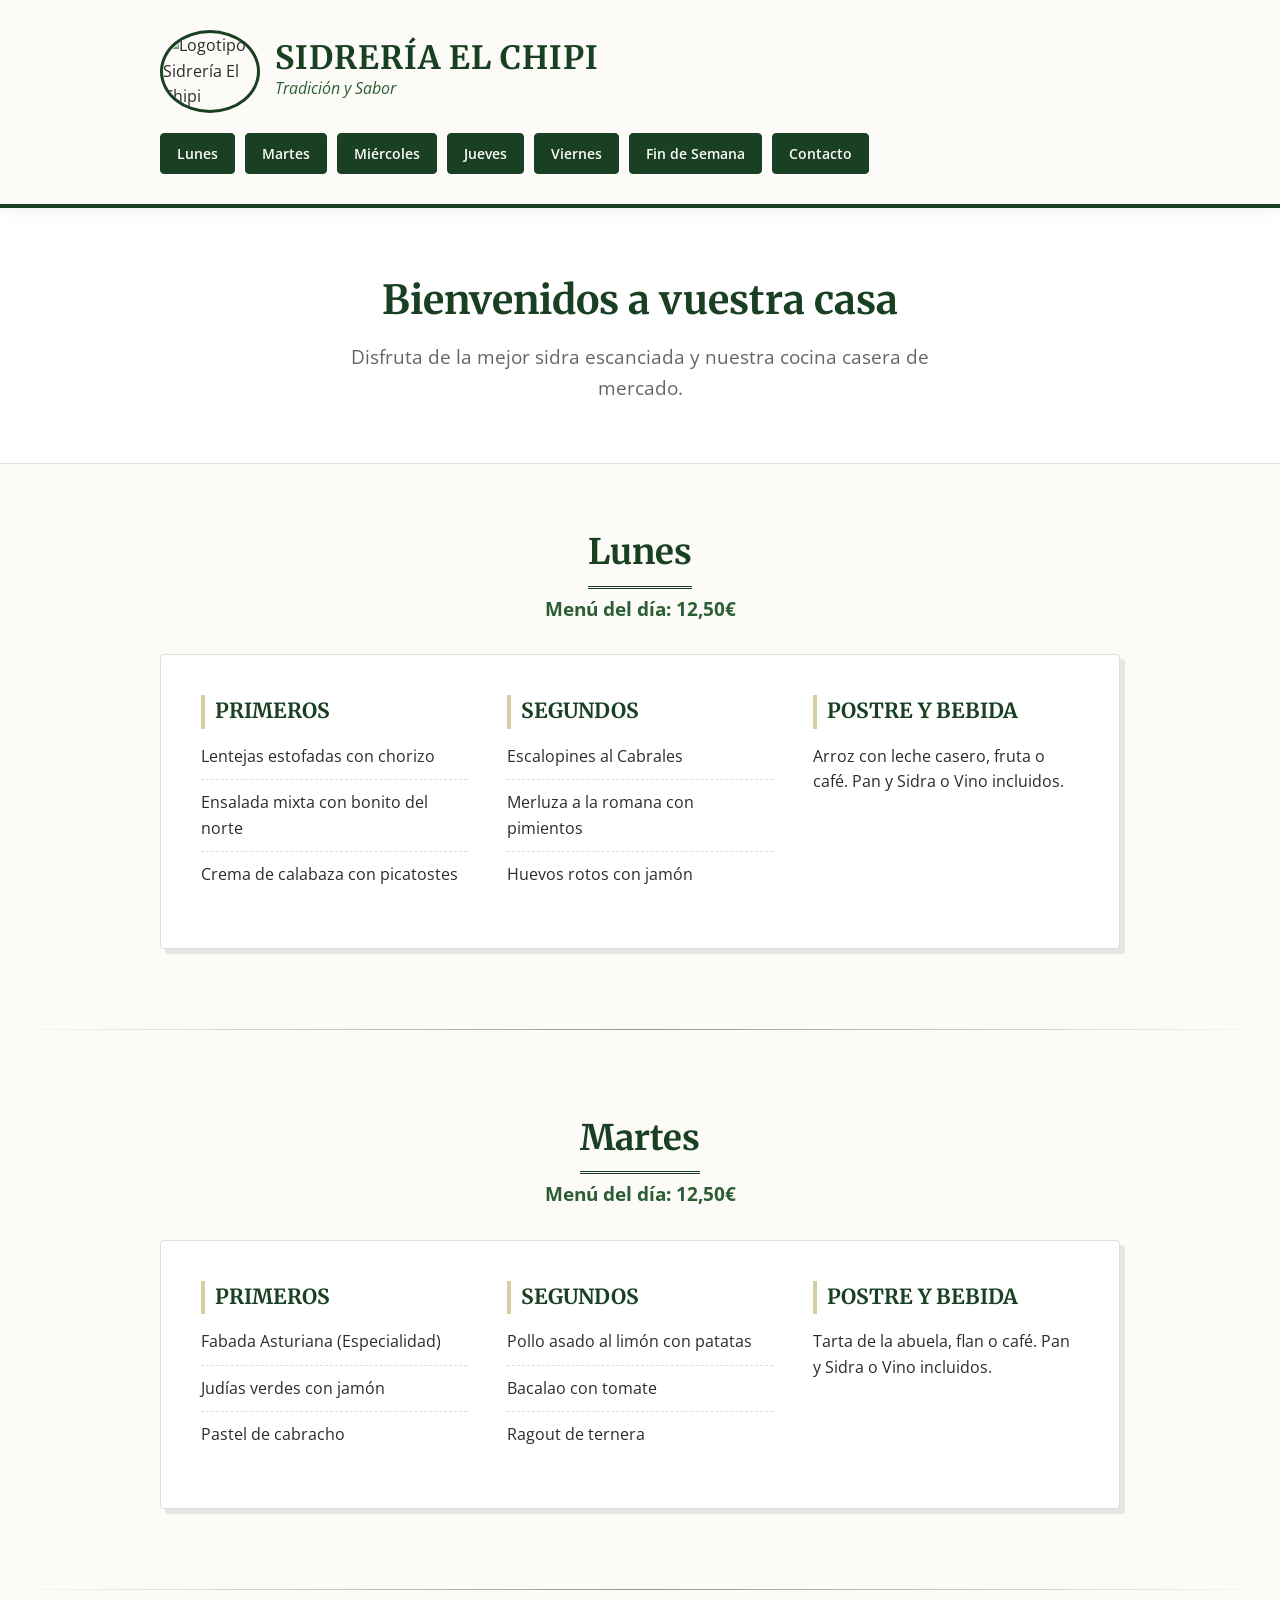
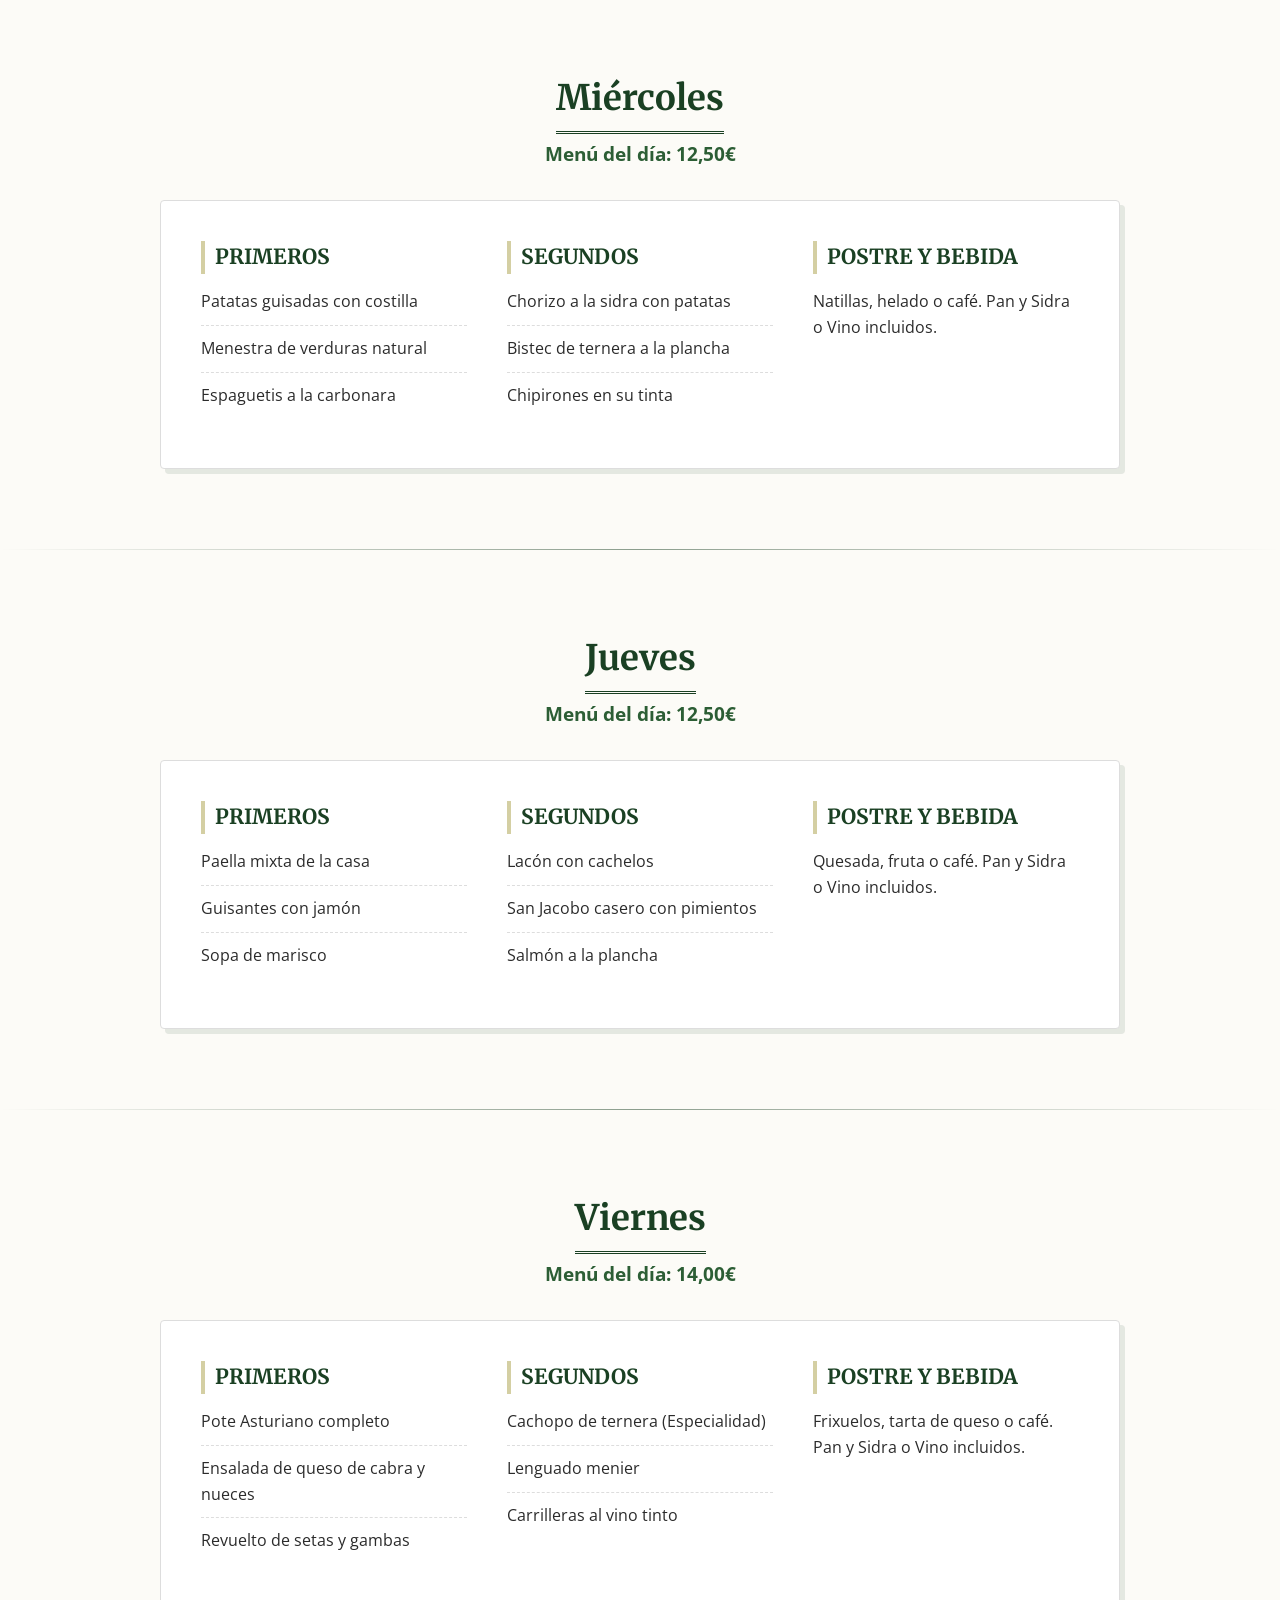
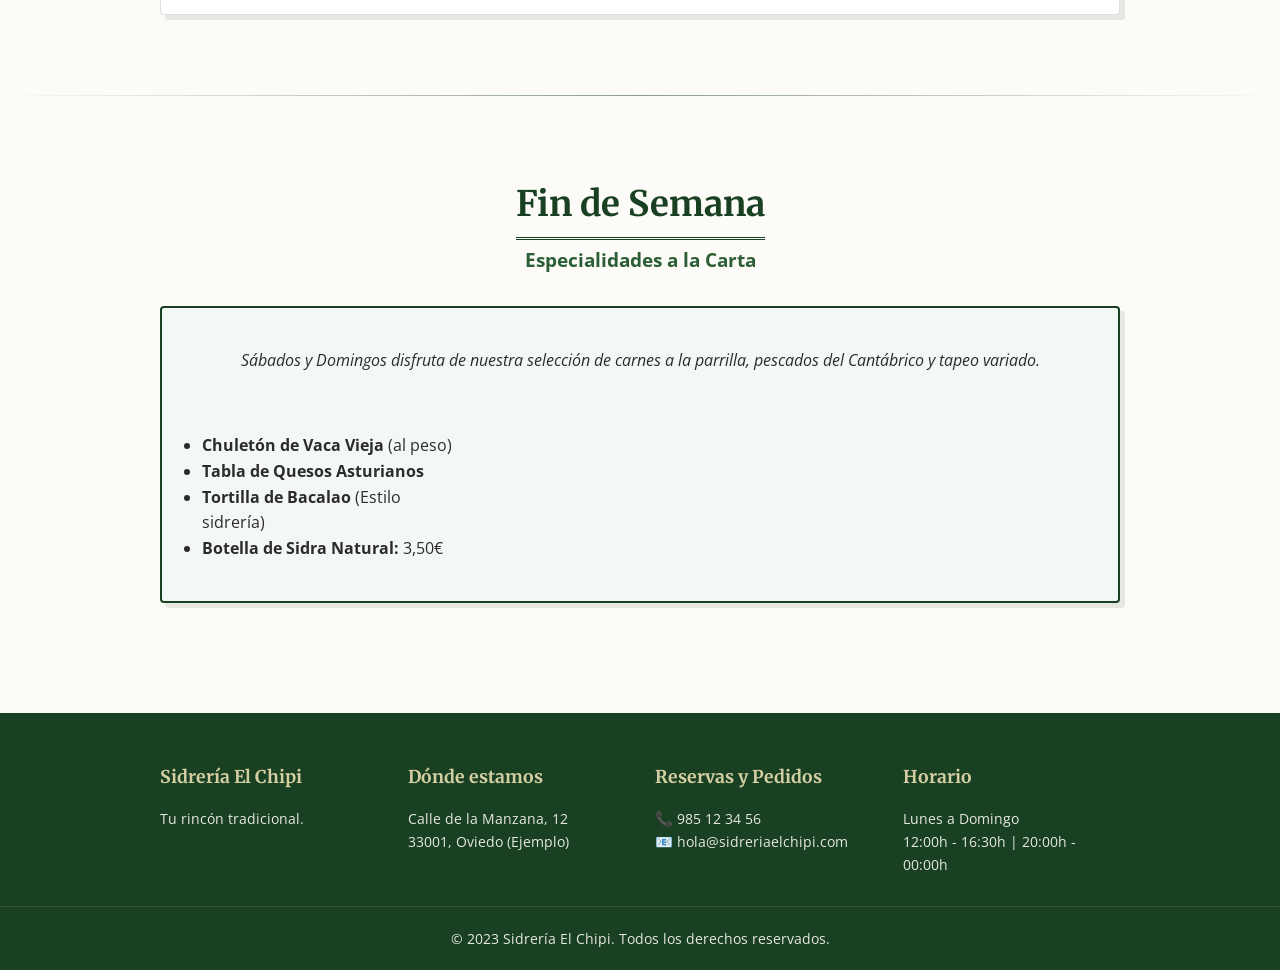
==== index.html @ 3e9e4dcd "Add files via upload" ====
<!DOCTYPE html>
<html lang="es">
<head>
    <meta charset="UTF-8">
    <meta name="viewport" content="width=device-width, initial-scale=1.0">
    <meta name="description" content="Sidrería El Chipi - La mejor cocina tradicional y sidra escanciada. Menú del día y especialidades.">
    <title>Sidrería El Chipi | Menú Diario</title>
    
    <link rel="preconnect" href="https://fonts.googleapis.com">
    <link rel="preconnect" href="https://fonts.gstatic.com" crossorigin>
    <link href="https://fonts.googleapis.com/css2?family=Merriweather:wght@400;700;900&family=Open+Sans:wght@400;600&display=swap" rel="stylesheet">
    
    <link rel="stylesheet" href="style.css">
</head>
<body>

    <header class="main-header">
        <div class="container header-container">
            <div class="brand-area">
                <img src="logo-chipi.jpg" alt="Logotipo Sidrería El Chipi" class="logo">
                <div class="brand-text">
                    <h1>Sidrería El Chipi</h1>
                    <span class="tagline">Tradición y Sabor</span>
                </div>
            </div>

            <nav class="daily-nav">
                <ul>
                    <li><a href="#lunes">Lunes</a></li>
                    <li><a href="#martes">Martes</a></li>
                    <li><a href="#miercoles">Miércoles</a></li>
                    <li><a href="#jueves">Jueves</a></li>
                    <li><a href="#viernes">Viernes</a></li>
                    <li><a href="#fin-de-semana">Fin de Semana</a></li>
                    <li><a href="#contacto">Contacto</a></li>
                </ul>
            </nav>
        </div>
    </header>

    <main>
        
        <section class="hero">
            <div class="container">
                <h2>Bienvenidos a vuestra casa</h2>
                <p>Disfruta de la mejor sidra escanciada y nuestra cocina casera de mercado.</p>
            </div>
        </section>

        <section id="lunes" class="menu-section">
            <div class="container">
                <div class="day-header">
                    <h3>Lunes</h3>
                    <p class="menu-price">Menú del día: 12,50€</p>
                </div>
                <article class="menu-content">
                    <div class="course">
                        <h4>Primeros</h4>
                        <ul>
                            <li>Lentejas estofadas con chorizo</li>
                            <li>Ensalada mixta con bonito del norte</li>
                            <li>Crema de calabaza con picatostes</li>
                        </ul>
                    </div>
                    <div class="course">
                        <h4>Segundos</h4>
                        <ul>
                            <li>Escalopines al Cabrales</li>
                            <li>Merluza a la romana con pimientos</li>
                            <li>Huevos rotos con jamón</li>
                        </ul>
                    </div>
                    <div class="course">
                        <h4>Postre y Bebida</h4>
                        <p>Arroz con leche casero, fruta o café. Pan y Sidra o Vino incluidos.</p>
                    </div>
                </article>
            </div>
        </section>

        <hr class="divider">

        <section id="martes" class="menu-section">
            <div class="container">
                <div class="day-header">
                    <h3>Martes</h3>
                    <p class="menu-price">Menú del día: 12,50€</p>
                </div>
                <article class="menu-content">
                    <div class="course">
                        <h4>Primeros</h4>
                        <ul>
                            <li>Fabada Asturiana (Especialidad)</li>
                            <li>Judías verdes con jamón</li>
                            <li>Pastel de cabracho</li>
                        </ul>
                    </div>
                    <div class="course">
                        <h4>Segundos</h4>
                        <ul>
                            <li>Pollo asado al limón con patatas</li>
                            <li>Bacalao con tomate</li>
                            <li>Ragout de ternera</li>
                        </ul>
                    </div>
                    <div class="course">
                        <h4>Postre y Bebida</h4>
                        <p>Tarta de la abuela, flan o café. Pan y Sidra o Vino incluidos.</p>
                    </div>
                </article>
            </div>
        </section>

        <hr class="divider">

        <section id="miercoles" class="menu-section">
            <div class="container">
                <div class="day-header">
                    <h3>Miércoles</h3>
                    <p class="menu-price">Menú del día: 12,50€</p>
                </div>
                <article class="menu-content">
                    <div class="course">
                        <h4>Primeros</h4>
                        <ul>
                            <li>Patatas guisadas con costilla</li>
                            <li>Menestra de verduras natural</li>
                            <li>Espaguetis a la carbonara</li>
                        </ul>
                    </div>
                    <div class="course">
                        <h4>Segundos</h4>
                        <ul>
                            <li>Chorizo a la sidra con patatas</li>
                            <li>Bistec de ternera a la plancha</li>
                            <li>Chipirones en su tinta</li>
                        </ul>
                    </div>
                    <div class="course">
                        <h4>Postre y Bebida</h4>
                        <p>Natillas, helado o café. Pan y Sidra o Vino incluidos.</p>
                    </div>
                </article>
            </div>
        </section>

        <hr class="divider">

        <section id="jueves" class="menu-section">
            <div class="container">
                <div class="day-header">
                    <h3>Jueves</h3>
                    <p class="menu-price">Menú del día: 12,50€</p>
                </div>
                <article class="menu-content">
                    <div class="course">
                        <h4>Primeros</h4>
                        <ul>
                            <li>Paella mixta de la casa</li>
                            <li>Guisantes con jamón</li>
                            <li>Sopa de marisco</li>
                        </ul>
                    </div>
                    <div class="course">
                        <h4>Segundos</h4>
                        <ul>
                            <li>Lacón con cachelos</li>
                            <li>San Jacobo casero con pimientos</li>
                            <li>Salmón a la plancha</li>
                        </ul>
                    </div>
                    <div class="course">
                        <h4>Postre y Bebida</h4>
                        <p>Quesada, fruta o café. Pan y Sidra o Vino incluidos.</p>
                    </div>
                </article>
            </div>
        </section>

        <hr class="divider">

        <section id="viernes" class="menu-section">
            <div class="container">
                <div class="day-header">
                    <h3>Viernes</h3>
                    <p class="menu-price">Menú del día: 14,00€</p>
                </div>
                <article class="menu-content">
                    <div class="course">
                        <h4>Primeros</h4>
                        <ul>
                            <li>Pote Asturiano completo</li>
                            <li>Ensalada de queso de cabra y nueces</li>
                            <li>Revuelto de setas y gambas</li>
                        </ul>
                    </div>
                    <div class="course">
                        <h4>Segundos</h4>
                        <ul>
                            <li>Cachopo de ternera (Especialidad)</li>
                            <li>Lenguado menier</li>
                            <li>Carrilleras al vino tinto</li>
                        </ul>
                    </div>
                    <div class="course">
                        <h4>Postre y Bebida</h4>
                        <p>Frixuelos, tarta de queso o café. Pan y Sidra o Vino incluidos.</p>
                    </div>
                </article>
            </div>
        </section>
        
         <hr class="divider">

        <section id="fin-de-semana" class="menu-section weekend">
            <div class="container">
                <div class="day-header">
                    <h3>Fin de Semana</h3>
                    <p class="menu-price">Especialidades a la Carta</p>
                </div>
                <article class="menu-content">
                    <p class="weekend-intro">Sábados y Domingos disfruta de nuestra selección de carnes a la parrilla, pescados del Cantábrico y tapeo variado.</p>
                    <div class="recommendations">
                        <ul>
                            <li><strong>Chuletón de Vaca Vieja</strong> (al peso)</li>
                            <li><strong>Tabla de Quesos Asturianos</strong></li>
                            <li><strong>Tortilla de Bacalao</strong> (Estilo sidrería)</li>
                            <li><strong>Botella de Sidra Natural:</strong> 3,50€</li>
                        </ul>
                    </div>
                </article>
            </div>
        </section>

    </main>

    <footer id="contacto">
        <div class="container footer-content">
            <div class="footer-section">
                <h4>Sidrería El Chipi</h4>
                <p>Tu rincón tradicional.</p>
            </div>
            <div class="footer-section">
                <h4>Dónde estamos</h4>
                <p>Calle de la Manzana, 12</p>
                <p>33001, Oviedo (Ejemplo)</p>
            </div>
            <div class="footer-section">
                <h4>Reservas y Pedidos</h4>
                <p>📞 985 12 34 56</p>
                <p>📧 hola@sidreriaelchipi.com</p>
            </div>
            <div class="footer-section">
                <h4>Horario</h4>
                <p>Lunes a Domingo</p>
                <p>12:00h - 16:30h | 20:00h - 00:00h</p>
            </div>
        </div>
        <div class="copyright">
            <p>&copy; 2023 Sidrería El Chipi. Todos los derechos reservados.</p>
        </div>
    </footer>

</body>
</html>
---- style.css ----
/* =========================================
   1. VARIABLES Y RESET (La base sólida)
   ========================================= */
:root {
    /* Paleta extraída del Logo */
    --color-primary: #1a4023; /* Verde botella oscuro */
    --color-secondary: #2c5e35; /* Un verde un poco más vivo para interacciones */
    --color-accent: #d4cfa3; /* Un tono dorado/tierra suave */
    --color-bg: #fcfbf7;      /* Crema, color hueso (papel antiguo) */
    --color-text: #2b2b2b;    /* Gris muy oscuro (nunca negro puro) */
    --color-white: #ffffff;
    
    /* Espaciados */
    --spacing-std: 20px;
    --border-radius: 8px;
}

* {
    box-sizing: border-box;
    margin: 0;
    padding: 0;
}

html {
    scroll-behavior: smooth; /* Esto hace que al pinchar en "Lunes" baje suavemente */
    font-size: 16px;
}

body {
    font-family: 'Open Sans', sans-serif;
    background-color: var(--color-bg);
    color: var(--color-text);
    line-height: 1.6;
}

/* Contenedor central para que no se desparrame el contenido en pantallas gigantes */
.container {
    max-width: 1000px;
    margin: 0 auto;
    padding: 0 var(--spacing-std);
}

/* Tipografías */
h1, h2, h3, h4 {
    font-family: 'Merriweather', serif;
    color: var(--color-primary);
}

/* =========================================
   2. ENCABEZADO (Logo + Navegación)
   ========================================= */
.main-header {
    background-color: var(--color-bg);
    border-bottom: 4px solid var(--color-primary); /* Línea gruesa estilo clásico */
    padding: 30px 0;
    position: sticky; /* Opcional: para que se quede fijo arriba al bajar */
    top: 0;
    z-index: 1000;
    box-shadow: 0 4px 12px rgba(0,0,0,0.05);
}

.header-container {
    display: flex;
    justify-content: space-between;
    align-items: flex-end; /* ESTO ES CLAVE: Alinea el menú ABAJO respecto al logo */
    flex-wrap: wrap; /* Para móviles */
    gap: 20px;
}

/* Identidad de Marca */
.brand-area {
    display: flex;
    align-items: center;
    gap: 15px;
}

.logo {
    width: 100px; /* Tamaño controlado */
    height: auto;
    border-radius: 50%; /* Si la imagen es cuadrada, esto la hace redonda como el sello */
    border: 3px solid var(--color-primary);
}

.brand-text h1 {
    font-size: 2rem;
    line-height: 1.1;
    text-transform: uppercase;
    letter-spacing: 1px;
}

.tagline {
    font-size: 1rem;
    font-style: italic;
    color: var(--color-secondary);
}

/* Navegación (Botones) */
.daily-nav ul {
    list-style: none;
    display: flex;
    gap: 10px;
    flex-wrap: wrap;
}

.daily-nav a {
    text-decoration: none;
    background-color: var(--color-primary);
    color: var(--color-bg); /* Texto claro sobre fondo oscuro */
    padding: 8px 16px;
    border-radius: 4px;
    font-weight: 600;
    font-size: 0.9rem;
    transition: all 0.3s ease;
    display: inline-block;
    border: 1px solid var(--color-primary);
}

/* Efecto al pasar el ratón */
.daily-nav a:hover {
    background-color: var(--color-bg);
    color: var(--color-primary);
    transform: translateY(-2px); /* Pequeño saltito */
}

/* =========================================
   3. SECCIÓN HERO (Bienvenida)
   ========================================= */
.hero {
    text-align: center;
    padding: 60px 20px;
    background-color: var(--color-white);
    border-bottom: 1px solid #e0e0e0;
}

.hero h2 {
    font-size: 2.5rem;
    margin-bottom: 10px;
}

.hero p {
    font-size: 1.2rem;
    color: #666;
    max-width: 600px;
    margin: 0 auto;
}

/* =========================================
   4. CARTAS DEL MENÚ
   ========================================= */
.menu-section {
    padding: 60px 0;
    scroll-margin-top: 140px; /* Para que al hacer click, el menú no quede tapado por el header */
}

.day-header {
    text-align: center;
    margin-bottom: 30px;
    position: relative;
}

.day-header h3 {
    font-size: 2.2rem;
    display: inline-block;
    border-bottom: 3px double var(--color-primary);
    padding-bottom: 5px;
}

.menu-price {
    font-weight: bold;
    font-size: 1.2rem;
    color: var(--color-secondary);
    margin-top: 5px;
}

/* Estructura de la "Hoja" del menú */
.menu-content {
    background: var(--color-white);
    border: 1px solid #ddd;
    padding: 40px;
    border-radius: 4px;
    box-shadow: 5px 5px 0px rgba(26, 64, 35, 0.1); /* Sombra dura estilo retro */
    display: grid;
    grid-template-columns: repeat(auto-fit, minmax(250px, 1fr)); /* Columnas automáticas */
    gap: 40px;
}

.course h4 {
    font-size: 1.3rem;
    margin-bottom: 15px;
    text-transform: uppercase;
    border-left: 4px solid var(--color-accent);
    padding-left: 10px;
}

.course ul {
    list-style: none;
}

.course ul li {
    margin-bottom: 10px;
    padding-bottom: 10px;
    border-bottom: 1px dashed #ddd; /* Líneas punteadas para separar platos */
}

.course ul li:last-child {
    border-bottom: none;
}

/* Separadores entre días */
.divider {
    border: 0;
    height: 1px;
    background-image: linear-gradient(to right, rgba(0, 0, 0, 0), rgba(26, 64, 35, 0.5), rgba(0, 0, 0, 0));
    margin: 20px 0;
}

/* Estilo especial para fin de semana */
.weekend .menu-content {
    background-color: #f4f8f4; /* Un tono verdoso muy sutil */
    border: 2px solid var(--color-primary);
}

.weekend-intro {
    grid-column: 1 / -1; /* Ocupa todo el ancho */
    text-align: center;
    font-style: italic;
    margin-bottom: 20px;
}

/* =========================================
   5. FOOTER
   ========================================= */
footer {
    background-color: var(--color-primary);
    color: var(--color-bg);
    padding: 50px 0 20px;
    margin-top: 50px;
}

.footer-content {
    display: grid;
    grid-template-columns: repeat(auto-fit, minmax(200px, 1fr));
    gap: 30px;
    margin-bottom: 30px;
}

footer h4 {
    color: var(--color-accent); /* Dorado suave para títulos sobre verde */
    margin-bottom: 15px;
    font-size: 1.1rem;
}

footer p {
    font-size: 0.9rem;
    opacity: 0.9;
}

.copyright {
    text-align: center;
    border-top: 1px solid rgba(255,255,255,0.1);
    padding-top: 20px;
    font-size: 0.8rem;
}

/* =========================================
   6. RESPONSIVE (Móviles Optimizado)
   ========================================= */
@media (max-width: 768px) {
    
    /* 1. El encabezado deja de perseguirte y se hace más fino */
    .main-header {
        position: relative; /* Ya no es sticky, se queda arriba al bajar */
        padding: 15px 0;    /* Quitamos aire sobrante */
    }

    .header-container {
        flex-direction: column;
        align-items: center;
        text-align: center;
        gap: 10px; /* Menos espacio entre logo y botones */
    }

    /* 2. Logo y Texto más pequeños para no estorbar */
    .logo {
        width: 70px; /* Reducimos el logo (antes era más grande) */
        border-width: 2px;
    }

    .brand-text h1 {
        font-size: 1.5rem; /* Título un poco más pequeño */
    }
    
    .tagline {
        display: none; /* Truco PRO: En móvil ocultamos el eslogan para ganar espacio */
    }

    /* 3. MENÚ ESTILO APP (Scroll Horizontal) */
    /* Esto hace que los botones estén en una sola línea y deslices el dedo */
    .daily-nav {
        width: 100%; /* Ocupa todo el ancho */
        overflow-x: auto; /* Permite scroll lateral */
        padding-bottom: 5px; /* Espacio para que no se corte la sombra */
        -webkit-overflow-scrolling: touch; /* Scroll suave en iPhone */
    }

    .daily-nav ul {
        display: flex;
        flex-wrap: nowrap; /* IMPORTANTE: No deja que bajen a la segunda línea */
        gap: 10px;
        padding: 0 5px; /* Un poco de aire a los lados */
        justify-content: flex-start; /* Alineado a la izquierda para empezar a scrollear */
    }

    .daily-nav a {
        white-space: nowrap; /* El texto del botón nunca se parte en dos líneas */
        font-size: 0.85rem;  /* Letra un pelín más pequeña */
        padding: 8px 12px;
        flex-shrink: 0; /* Evita que los botones se aplasten */
    }

    /* Ajuste del contenido del menú */
    .menu-content {
        grid-template-columns: 1fr;
        padding: 20px;
        gap: 25px;
    }
    
    .hero h2 {
        font-size: 1.8rem;
    }
}
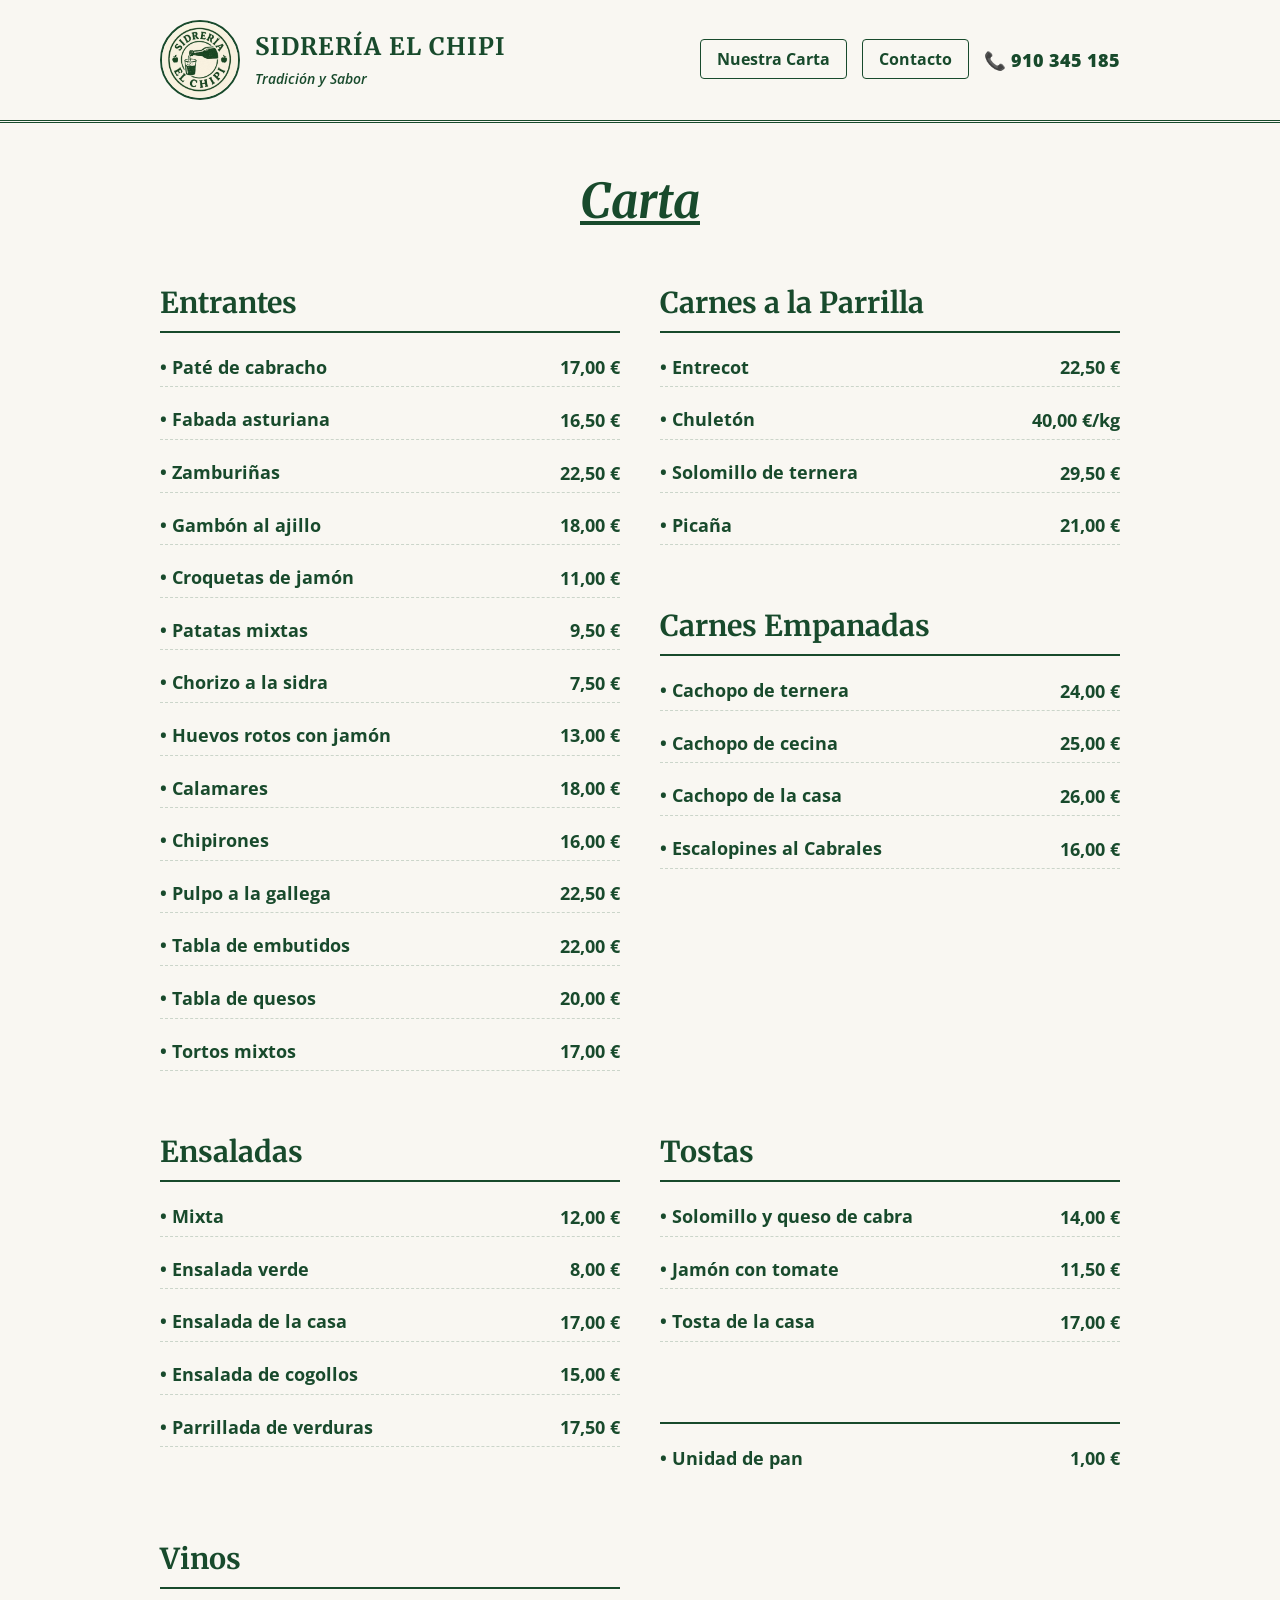
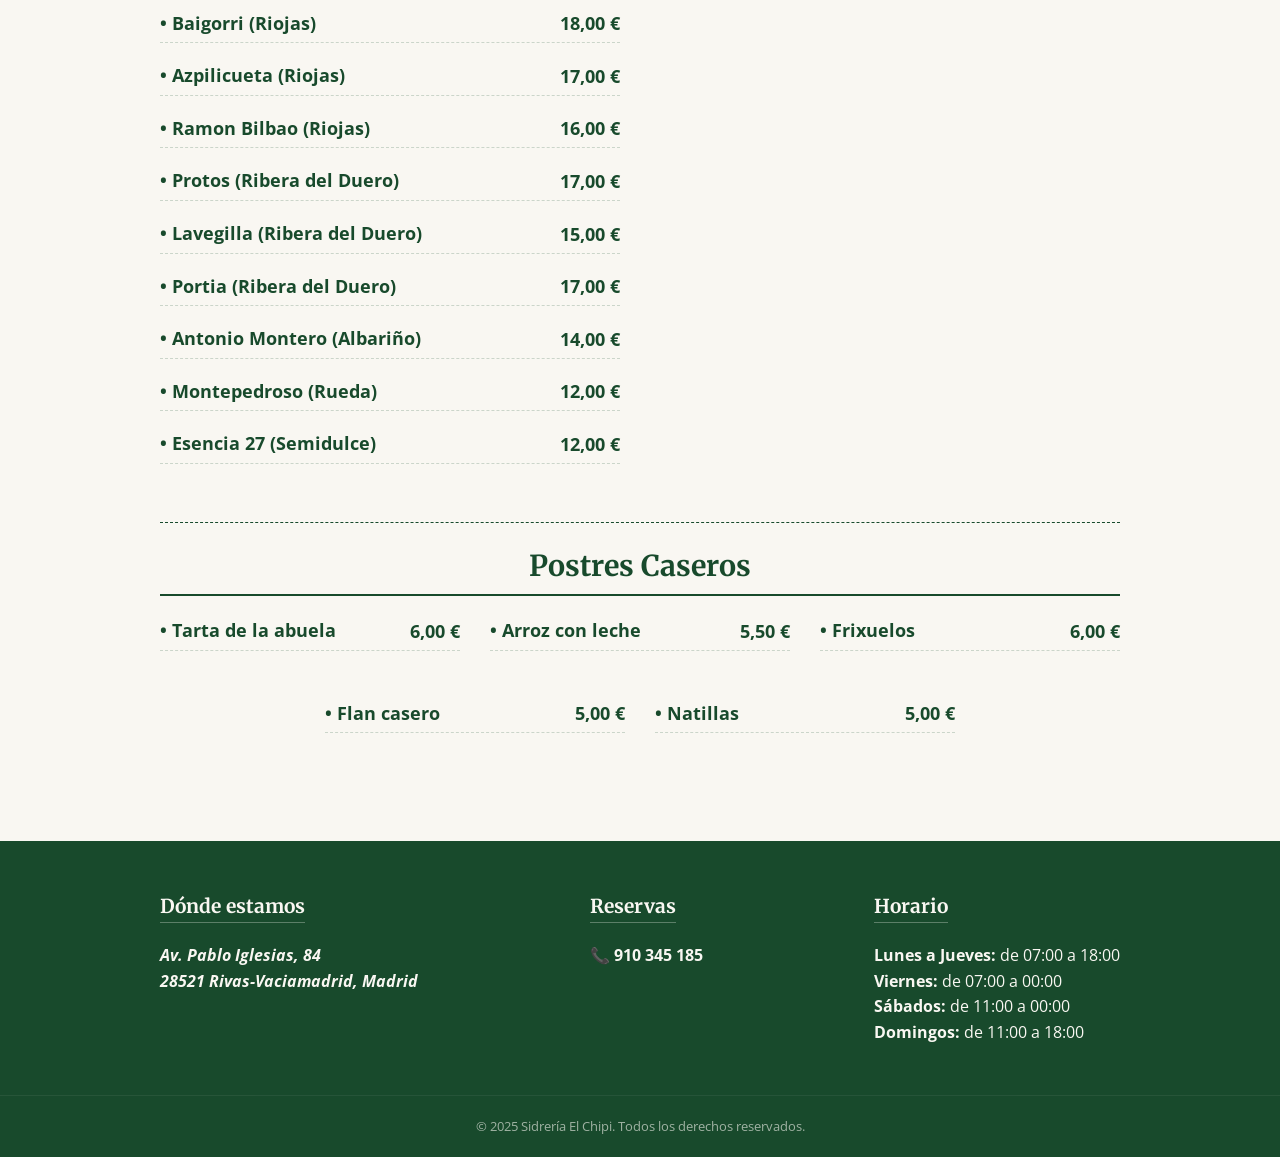
==== commit edd31dd8: "Add files via upload" ====
--- a/index.html
+++ b/index.html
@@ -3,263 +3,437 @@
 <head>
     <meta charset="UTF-8">
     <meta name="viewport" content="width=device-width, initial-scale=1.0">
-    <meta name="description" content="Sidrería El Chipi - La mejor cocina tradicional y sidra escanciada. Menú del día y especialidades.">
-    <title>Sidrería El Chipi | Menú Diario</title>
     
+    <title>Sidrería El Chipi | Restaurante Asturiano en Rivas-Vaciamadrid</title>
+    <meta name="description" content="¿Buscas el mejor cachopo de Rivas? En Sidrería El Chipi disfruta de cocina asturiana auténtica: fabada, carnes a la parrilla y sidra natural. ¡Reserva ya!">
+    <meta name="keywords" content="Sidrería El Chipi, Restaurante Asturiano Rivas Vaciamadrid, Comer Cachopo Rivas, Fabada Asturiana, Sidrería Asturiana El Chipi, Mejores restaurantes Rivas, Menú asturiano">
+    <meta name="robots" content="index, follow">
+    <meta name="author" content="Sidrería El Chipi">
+    
+    <meta name="google-site-verification" content="3kzPoMJpRmGqn93j5Ikf0CEKXHs6fg9GgZIjcHorJE4" />
+    
+    <link rel="canonical" href="http://www.sidreriaasturianaelchipi.es/">
+    
+    <link rel="icon" href="favicon.ico" sizes="any">
+    <link rel="icon" href="logo.jpeg" type="image/jpeg">
+    <link rel="apple-touch-icon" href="logo.jpeg">
+    
+    <meta name="geo.region" content="ES-MD">
+    <meta name="geo.placename" content="Rivas-Vaciamadrid">
+    <meta name="geo.position" content="40.3500;-3.5300">
+    <meta name="ICBM" content="40.3500, -3.5300">
+
+    <meta property="og:locale" content="es_ES">
+    <meta property="og:type" content="restaurant">
+    <meta property="og:title" content="Sidrería El Chipi - Auténtica Comida Asturiana en Rivas">
+    <meta property="og:description" content="Ven a probar nuestros famosos cachopos y carnes a la parrilla. Tradición y sabor en Rivas-Vaciamadrid.">
+    <meta property="og:url" content="http://www.sidreriaasturianaelchipi.es/">
+    <meta property="og:site_name" content="Sidrería El Chipi">
+    <meta property="og:image" content="http://www.sidreriaasturianaelchipi.es/logo.jpeg">
+
     <link rel="preconnect" href="https://fonts.googleapis.com">
     <link rel="preconnect" href="https://fonts.gstatic.com" crossorigin>
-    <link href="https://fonts.googleapis.com/css2?family=Merriweather:wght@400;700;900&family=Open+Sans:wght@400;600&display=swap" rel="stylesheet">
-    
+    <link href="https://fonts.googleapis.com/css2?family=Merriweather:ital,wght@0,400;0,700;0,900;1,400&family=Open+Sans:wght@400;600;800&display=swap" rel="stylesheet">
     <link rel="stylesheet" href="style.css">
+
+    <script type="application/ld+json">
+    {
+      "@context": "https://schema.org",
+      "@type": "Restaurant",
+      "name": "Sidrería El Chipi",
+      "image": "http://www.sidreriaasturianaelchipi.es/logo.jpeg",
+      "url": "http://www.sidreriaasturianaelchipi.es/",
+      "menu": "http://www.sidreriaasturianaelchipi.es/#carta",
+      "priceRange": "€€",
+      "servesCuisine": "Asturiana",
+      "telephone": "+34910345185",
+      "address": {
+        "@type": "PostalAddress",
+        "streetAddress": "Av. Pablo Iglesias, 84",
+        "addressLocality": "Rivas-Vaciamadrid",
+        "addressRegion": "Madrid",
+        "postalCode": "28521",
+        "addressCountry": "ES"
+      },
+      "geo": {
+        "@type": "GeoCoordinates",
+        "latitude": 40.3500, 
+        "longitude": -3.5300 
+      },
+      "openingHoursSpecification": [
+        {
+          "@type": "OpeningHoursSpecification",
+          "dayOfWeek": ["Monday", "Tuesday", "Wednesday", "Thursday"],
+          "opens": "07:00",
+          "closes": "18:00"
+        },
+        {
+          "@type": "OpeningHoursSpecification",
+          "dayOfWeek": "Friday",
+          "opens": "07:00",
+          "closes": "00:00"
+        },
+        {
+          "@type": "OpeningHoursSpecification",
+          "dayOfWeek": "Saturday",
+          "opens": "11:00",
+          "closes": "00:00"
+        },
+        {
+          "@type": "OpeningHoursSpecification",
+          "dayOfWeek": "Sunday",
+          "opens": "11:00",
+          "closes": "18:00"
+        }
+      ]
+    }
+    </script>
 </head>
 <body>
 
     <header class="main-header">
         <div class="container header-container">
             <div class="brand-area">
-                <img src="logo-chipi.jpg" alt="Logotipo Sidrería El Chipi" class="logo">
+                <img src="logo.jpeg" alt="Logotipo Sidrería El Chipi" class="logo">
                 <div class="brand-text">
                     <h1>Sidrería El Chipi</h1>
                     <span class="tagline">Tradición y Sabor</span>
                 </div>
             </div>
 
-            <nav class="daily-nav">
+            <nav class="daily-nav" role="navigation" aria-label="Navegación principal">
                 <ul>
-                    <li><a href="#lunes">Lunes</a></li>
-                    <li><a href="#martes">Martes</a></li>
-                    <li><a href="#miercoles">Miércoles</a></li>
-                    <li><a href="#jueves">Jueves</a></li>
-                    <li><a href="#viernes">Viernes</a></li>
-                    <li><a href="#fin-de-semana">Fin de Semana</a></li>
+                    <li><a href="#carta">Nuestra Carta</a></li>
                     <li><a href="#contacto">Contacto</a></li>
+                    <li><a href="tel:+34910345185" class="telefono-nav" aria-label="Llamar a Sidrería El Chipi">📞 910 345 185</a></li>
                 </ul>
             </nav>
         </div>
     </header>
 
-    <main>
+    <main id="main-content" role="main">
         
-        <section class="hero">
+        <section id="carta" class="carta-section">
             <div class="container">
-                <h2>Bienvenidos a vuestra casa</h2>
-                <p>Disfruta de la mejor sidra escanciada y nuestra cocina casera de mercado.</p>
+                
+                <div class="carta-header">
+                    <h2>Carta</h2>
+                </div>
+
+                <div class="menu-grid">
+
+                    <article class="menu-category">
+                        <h3>Entrantes</h3>
+                        <ul class="dish-list">
+                            <li class="dish-item">
+                                <div class="dish-info"><span class="dish-name">Paté de cabracho</span></div>
+                                <span class="dish-price">17,00 €</span>
+                            </li>
+                            <li class="dish-item">
+                                <div class="dish-info"><span class="dish-name">Fabada asturiana</span></div>
+                                <span class="dish-price">16,50 €</span>
+                            </li>
+                            <li class="dish-item">
+                                <div class="dish-info"><span class="dish-name">Zamburiñas</span></div>
+                                <span class="dish-price">22,50 €</span>
+                            </li>
+                            <li class="dish-item">
+                                <div class="dish-info"><span class="dish-name">Gambón al ajillo</span></div>
+                                <span class="dish-price">18,00 €</span>
+                            </li>
+                            <li class="dish-item">
+                                <div class="dish-info"><span class="dish-name">Croquetas de jamón</span></div>
+                                <span class="dish-price">11,00 €</span>
+                            </li>
+                            <li class="dish-item">
+                                <div class="dish-info"><span class="dish-name">Patatas mixtas</span></div>
+                                <span class="dish-price">9,50 €</span>
+                            </li>
+                            <li class="dish-item">
+                                <div class="dish-info"><span class="dish-name">Chorizo a la sidra</span></div>
+                                <span class="dish-price">7,50 €</span>
+                            </li>
+                            <li class="dish-item">
+                                <div class="dish-info"><span class="dish-name">Huevos rotos con jamón</span></div>
+                                <span class="dish-price">13,00 €</span>
+                            </li>
+                            <li class="dish-item">
+                                <div class="dish-info"><span class="dish-name">Calamares</span></div>
+                                <span class="dish-price">18,00 €</span>
+                            </li>
+                            <li class="dish-item">
+                                <div class="dish-info"><span class="dish-name">Chipirones</span></div>
+                                <span class="dish-price">16,00 €</span>
+                            </li>
+                            <li class="dish-item">
+                                <div class="dish-info"><span class="dish-name">Pulpo a la gallega</span></div>
+                                <span class="dish-price">22,50 €</span>
+                            </li>
+                            <li class="dish-item">
+                                <div class="dish-info"><span class="dish-name">Tabla de embutidos</span></div>
+                                <span class="dish-price">22,00 €</span>
+                            </li>
+                            <li class="dish-item">
+                                <div class="dish-info"><span class="dish-name">Tabla de quesos</span></div>
+                                <span class="dish-price">20,00 €</span>
+                            </li>
+                            <li class="dish-item">
+                                <div class="dish-info"><span class="dish-name">Tortos mixtos</span></div>
+                                <span class="dish-price">17,00 €</span>
+                            </li>
+                        </ul>
+                    </article>
+
+                    <div class="carnes-group">
+                        <article class="menu-category">
+                            <h3>Carnes a la Parrilla</h3>
+                            <ul class="dish-list">
+                                <li class="dish-item">
+                                    <div class="dish-info"><span class="dish-name">Entrecot</span></div>
+                                    <span class="dish-price">22,50 €</span>
+                                </li>
+                                <li class="dish-item">
+                                    <div class="dish-info"><span class="dish-name">Chuletón</span></div>
+                                    <span class="dish-price">40,00 €/kg</span>
+                                </li>
+                                <li class="dish-item">
+                                    <div class="dish-info"><span class="dish-name">Solomillo de ternera</span></div>
+                                    <span class="dish-price">29,50 €</span>
+                                </li>
+                                <li class="dish-item">
+                                    <div class="dish-info"><span class="dish-name">Picaña</span></div>
+                                    <span class="dish-price">21,00 €</span>
+                                </li>
+                            </ul>
+                        </article>
+
+                        <article class="menu-category">
+                            <h3>Carnes Empanadas</h3>
+                            <ul class="dish-list">
+                                <li class="dish-item">
+                                    <div class="dish-info"><span class="dish-name">Cachopo de ternera</span></div>
+                                    <span class="dish-price">24,00 €</span>
+                                </li>
+                                <li class="dish-item">
+                                    <div class="dish-info"><span class="dish-name">Cachopo de cecina</span></div>
+                                    <span class="dish-price">25,00 €</span>
+                                </li>
+                                <li class="dish-item">
+                                    <div class="dish-info"><span class="dish-name">Cachopo de la casa</span></div>
+                                    <span class="dish-price">26,00 €</span>
+                                </li>
+                                <li class="dish-item">
+                                    <div class="dish-info"><span class="dish-name">Escalopines al Cabrales</span></div>
+                                    <span class="dish-price">16,00 €</span>
+                                </li>
+                            </ul>
+                        </article>
+                    </div>
+
+                    <article class="menu-category">
+                        <h3>Ensaladas</h3>
+                        <ul class="dish-list">
+                            <li class="dish-item">
+                                <div class="dish-info"><span class="dish-name">Mixta</span></div>
+                                <span class="dish-price">12,00 €</span>
+                            </li>
+                            <li class="dish-item">
+                                <div class="dish-info"><span class="dish-name">Ensalada verde</span></div>
+                                <span class="dish-price">8,00 €</span>
+                            </li>
+                            <li class="dish-item">
+                                <div class="dish-info"><span class="dish-name">Ensalada de la casa</span></div>
+                                <span class="dish-price">17,00 €</span>
+                            </li>
+                            <li class="dish-item">
+                                <div class="dish-info"><span class="dish-name">Ensalada de cogollos</span></div>
+                                <span class="dish-price">15,00 €</span>
+                            </li>
+                            <li class="dish-item">
+                                <div class="dish-info"><span class="dish-name">Parrillada de verduras</span></div>
+                                <span class="dish-price">17,50 €</span>
+                            </li>
+                        </ul>
+                    </article>
+
+                    <div class="tostas-group">
+                        <article class="menu-category">
+                            <h3>Tostas</h3>
+                            <ul class="dish-list">
+                                <li class="dish-item">
+                                    <div class="dish-info"><span class="dish-name">Solomillo y queso de cabra</span></div>
+                                    <span class="dish-price">14,00 €</span>
+                                </li>
+                                <li class="dish-item">
+                                    <div class="dish-info"><span class="dish-name">Jamón con tomate</span></div>
+                                    <span class="dish-price">11,50 €</span>
+                                </li>
+                                <li class="dish-item">
+                                    <div class="dish-info"><span class="dish-name">Tosta de la casa</span></div>
+                                    <span class="dish-price">17,00 €</span>
+                                </li>
+                                <li class="dish-item item-pan-separado">
+                                    <div class="dish-info"><span class="dish-name">Unidad de pan</span></div>
+                                    <span class="dish-price">1,00 €</span>
+                                </li>
+                            </ul>
+                        </article>
+                    </div>
+
+                    <article class="menu-category">
+                        <h3>Vinos</h3>
+                        <ul class="dish-list">
+                            <li class="dish-item">
+                                <div class="dish-info"><span class="dish-name">Baigorri (Riojas)</span></div>
+                                <span class="dish-price">18,00 €</span>
+                            </li>
+                            <li class="dish-item">
+                                <div class="dish-info"><span class="dish-name">Azpilicueta (Riojas)</span></div>
+                                <span class="dish-price">17,00 €</span>
+                            </li>
+                            <li class="dish-item">
+                                <div class="dish-info"><span class="dish-name">Ramon Bilbao (Riojas)</span></div>
+                                <span class="dish-price">16,00 €</span>
+                            </li>
+                            <li class="dish-item">
+                                <div class="dish-info"><span class="dish-name">Protos (Ribera del Duero)</span></div>
+                                <span class="dish-price">17,00 €</span>
+                            </li>
+                            <li class="dish-item">
+                                <div class="dish-info"><span class="dish-name">Lavegilla (Ribera del Duero)</span></div>
+                                <span class="dish-price">15,00 €</span>
+                            </li>
+                            <li class="dish-item">
+                                <div class="dish-info"><span class="dish-name">Portia (Ribera del Duero)</span></div>
+                                <span class="dish-price">17,00 €</span>
+                            </li>
+                            <li class="dish-item">
+                                <div class="dish-info"><span class="dish-name">Antonio Montero (Albariño)</span></div>
+                                <span class="dish-price">14,00 €</span>
+                            </li>
+                            <li class="dish-item">
+                                <div class="dish-info"><span class="dish-name">Montepedroso (Rueda)</span></div>
+                                <span class="dish-price">12,00 €</span>
+                            </li>
+                            <li class="dish-item">
+                                <div class="dish-info"><span class="dish-name">Esencia 27 (Semidulce)</span></div>
+                                <span class="dish-price">12,00 €</span>
+                            </li>
+                        </ul>
+                    </article>
+
+                    <article class="menu-category full-width">
+                        <h3>Postres Caseros</h3>
+                        <ul class="dish-list desserts-list">
+                            <li class="dish-item">
+                                <div class="dish-info"><span class="dish-name">Tarta de la abuela</span></div>
+                                <span class="dish-price">6,00 €</span>
+                            </li>
+                            <li class="dish-item">
+                                <div class="dish-info"><span class="dish-name">Arroz con leche</span></div>
+                                <span class="dish-price">5,50 €</span>
+                            </li>
+                            <li class="dish-item">
+                                <div class="dish-info"><span class="dish-name">Frixuelos</span></div>
+                                <span class="dish-price">6,00 €</span>
+                            </li>
+                            <li class="dish-item">
+                                <div class="dish-info"><span class="dish-name">Flan casero</span></div>
+                                <span class="dish-price">5,00 €</span>
+                            </li>
+                            <li class="dish-item">
+                                <div class="dish-info"><span class="dish-name">Natillas</span></div>
+                                <span class="dish-price">5,00 €</span>
+                            </li>
+                        </ul>
+                    </article>
+
+                </div>
             </div>
         </section>
 
-        <section id="lunes" class="menu-section">
-            <div class="container">
-                <div class="day-header">
-                    <h3>Lunes</h3>
-                    <p class="menu-price">Menú del día: 12,50€</p>
-                </div>
-                <article class="menu-content">
-                    <div class="course">
-                        <h4>Primeros</h4>
-                        <ul>
-                            <li>Lentejas estofadas con chorizo</li>
-                            <li>Ensalada mixta con bonito del norte</li>
-                            <li>Crema de calabaza con picatostes</li>
-                        </ul>
-                    </div>
-                    <div class="course">
-                        <h4>Segundos</h4>
-                        <ul>
-                            <li>Escalopines al Cabrales</li>
-                            <li>Merluza a la romana con pimientos</li>
-                            <li>Huevos rotos con jamón</li>
-                        </ul>
-                    </div>
-                    <div class="course">
-                        <h4>Postre y Bebida</h4>
-                        <p>Arroz con leche casero, fruta o café. Pan y Sidra o Vino incluidos.</p>
-                    </div>
-                </article>
-            </div>
-        </section>
-
-        <hr class="divider">
-
-        <section id="martes" class="menu-section">
-            <div class="container">
-                <div class="day-header">
-                    <h3>Martes</h3>
-                    <p class="menu-price">Menú del día: 12,50€</p>
-                </div>
-                <article class="menu-content">
-                    <div class="course">
-                        <h4>Primeros</h4>
-                        <ul>
-                            <li>Fabada Asturiana (Especialidad)</li>
-                            <li>Judías verdes con jamón</li>
-                            <li>Pastel de cabracho</li>
-                        </ul>
-                    </div>
-                    <div class="course">
-                        <h4>Segundos</h4>
-                        <ul>
-                            <li>Pollo asado al limón con patatas</li>
-                            <li>Bacalao con tomate</li>
-                            <li>Ragout de ternera</li>
-                        </ul>
-                    </div>
-                    <div class="course">
-                        <h4>Postre y Bebida</h4>
-                        <p>Tarta de la abuela, flan o café. Pan y Sidra o Vino incluidos.</p>
-                    </div>
-                </article>
-            </div>
-        </section>
-
-        <hr class="divider">
-
-        <section id="miercoles" class="menu-section">
-            <div class="container">
-                <div class="day-header">
-                    <h3>Miércoles</h3>
-                    <p class="menu-price">Menú del día: 12,50€</p>
-                </div>
-                <article class="menu-content">
-                    <div class="course">
-                        <h4>Primeros</h4>
-                        <ul>
-                            <li>Patatas guisadas con costilla</li>
-                            <li>Menestra de verduras natural</li>
-                            <li>Espaguetis a la carbonara</li>
-                        </ul>
-                    </div>
-                    <div class="course">
-                        <h4>Segundos</h4>
-                        <ul>
-                            <li>Chorizo a la sidra con patatas</li>
-                            <li>Bistec de ternera a la plancha</li>
-                            <li>Chipirones en su tinta</li>
-                        </ul>
-                    </div>
-                    <div class="course">
-                        <h4>Postre y Bebida</h4>
-                        <p>Natillas, helado o café. Pan y Sidra o Vino incluidos.</p>
-                    </div>
-                </article>
-            </div>
-        </section>
-
-        <hr class="divider">
-
-        <section id="jueves" class="menu-section">
-            <div class="container">
-                <div class="day-header">
-                    <h3>Jueves</h3>
-                    <p class="menu-price">Menú del día: 12,50€</p>
-                </div>
-                <article class="menu-content">
-                    <div class="course">
-                        <h4>Primeros</h4>
-                        <ul>
-                            <li>Paella mixta de la casa</li>
-                            <li>Guisantes con jamón</li>
-                            <li>Sopa de marisco</li>
-                        </ul>
-                    </div>
-                    <div class="course">
-                        <h4>Segundos</h4>
-                        <ul>
-                            <li>Lacón con cachelos</li>
-                            <li>San Jacobo casero con pimientos</li>
-                            <li>Salmón a la plancha</li>
-                        </ul>
-                    </div>
-                    <div class="course">
-                        <h4>Postre y Bebida</h4>
-                        <p>Quesada, fruta o café. Pan y Sidra o Vino incluidos.</p>
-                    </div>
-                </article>
-            </div>
-        </section>
-
-        <hr class="divider">
-
-        <section id="viernes" class="menu-section">
-            <div class="container">
-                <div class="day-header">
-                    <h3>Viernes</h3>
-                    <p class="menu-price">Menú del día: 14,00€</p>
-                </div>
-                <article class="menu-content">
-                    <div class="course">
-                        <h4>Primeros</h4>
-                        <ul>
-                            <li>Pote Asturiano completo</li>
-                            <li>Ensalada de queso de cabra y nueces</li>
-                            <li>Revuelto de setas y gambas</li>
-                        </ul>
-                    </div>
-                    <div class="course">
-                        <h4>Segundos</h4>
-                        <ul>
-                            <li>Cachopo de ternera (Especialidad)</li>
-                            <li>Lenguado menier</li>
-                            <li>Carrilleras al vino tinto</li>
-                        </ul>
-                    </div>
-                    <div class="course">
-                        <h4>Postre y Bebida</h4>
-                        <p>Frixuelos, tarta de queso o café. Pan y Sidra o Vino incluidos.</p>
-                    </div>
-                </article>
-            </div>
-        </section>
-        
-         <hr class="divider">
-
-        <section id="fin-de-semana" class="menu-section weekend">
-            <div class="container">
-                <div class="day-header">
-                    <h3>Fin de Semana</h3>
-                    <p class="menu-price">Especialidades a la Carta</p>
-                </div>
-                <article class="menu-content">
-                    <p class="weekend-intro">Sábados y Domingos disfruta de nuestra selección de carnes a la parrilla, pescados del Cantábrico y tapeo variado.</p>
-                    <div class="recommendations">
-                        <ul>
-                            <li><strong>Chuletón de Vaca Vieja</strong> (al peso)</li>
-                            <li><strong>Tabla de Quesos Asturianos</strong></li>
-                            <li><strong>Tortilla de Bacalao</strong> (Estilo sidrería)</li>
-                            <li><strong>Botella de Sidra Natural:</strong> 3,50€</li>
-                        </ul>
-                    </div>
-                </article>
-            </div>
-        </section>
-
     </main>
 
     <footer id="contacto">
         <div class="container footer-content">
-            <div class="footer-section">
-                <h4>Sidrería El Chipi</h4>
-                <p>Tu rincón tradicional.</p>
-            </div>
+            
             <div class="footer-section">
                 <h4>Dónde estamos</h4>
-                <p>Calle de la Manzana, 12</p>
-                <p>33001, Oviedo (Ejemplo)</p>
+                <div class="section-body">
+                    <address>
+                        <a id="maplink" href="https://www.google.com/maps/search/?api=1&query=Sidrería+El+Chipi+Rivas-Vaciamadrid" target="_blank" rel="noopener noreferrer" class="footer-link" aria-label="Abrir en Google Maps">
+                            Av. Pablo Iglesias, 84<br>
+                            28521 Rivas-Vaciamadrid, Madrid
+                        </a>
+                    </address>
+                </div>
             </div>
+
             <div class="footer-section">
-                <h4>Reservas y Pedidos</h4>
-                <p>📞 985 12 34 56</p>
-                <p>📧 hola@sidreriaelchipi.com</p>
+                <h4>Reservas</h4>
+                <div class="section-body">
+                    <div class="contact-row">
+                        <span class="icon">📞</span>
+                        <a href="tel:+34910345185" class="footer-link">910 345 185</a>
+                    </div>
+                </div>
             </div>
+
             <div class="footer-section">
                 <h4>Horario</h4>
-                <p>Lunes a Domingo</p>
-                <p>12:00h - 16:30h | 20:00h - 00:00h</p>
+                <div class="section-body horario-lista">
+                    <p><strong>Lunes a Jueves:</strong> de 07:00 a 18:00</p>
+                    <p><strong>Viernes:</strong> de 07:00 a 00:00</p>
+                    <p><strong>Sábados:</strong> de 11:00 a 00:00</p>
+                    <p><strong>Domingos:</strong> de 11:00 a 18:00</p>
+                </div>
             </div>
+
         </div>
         <div class="copyright">
-            <p>&copy; 2023 Sidrería El Chipi. Todos los derechos reservados.</p>
+            <p>© 2025 Sidrería El Chipi. Todos los derechos reservados.</p>
         </div>
     </footer>
 
+    <script>
+    if ('scrollRestoration' in history) {
+        history.scrollRestoration = 'manual';
+    }
+
+    window.addEventListener('load', function() {
+        if (!location.hash) {
+            window.scrollTo({ top: 0, left: 0, behavior: 'auto' });
+        }
+    });
+
+    (function(){
+        var mapLink = document.getElementById('maplink');
+        if(!mapLink) return;
+        
+        // AQUÍ ESTÁ EL TRUCO: Buscamos el NOMBRE del restaurante, no solo la calle.
+        var query = 'Sidrería El Chipi, Av. Pablo Iglesias 84, 28521 Rivas-Vaciamadrid';
+        var url = mapLink.href;
+
+        mapLink.addEventListener('click', function(e){
+            var ua = navigator.userAgent || '';
+            var isAndroid = /Android/i.test(ua);
+            var isIOS = /iPhone|iPad|iPod/i.test(ua);
+            
+            if(!isAndroid && !isIOS){ return; }
+            e.preventDefault();
+
+            if(isIOS){
+                window.location = 'comgooglemaps://?q=' + encodeURIComponent(query);
+                setTimeout(function(){ window.location = 'maps://?q=' + encodeURIComponent(query); }, 500);
+                setTimeout(function(){ window.open(url, '_blank', 'noopener'); }, 1000);
+            } else if(isAndroid){
+                var intentUrl = 'intent://maps.google.com/maps?q=' + encodeURIComponent(query) + '#Intent;scheme=https;package=com.google.android.apps.maps;end';
+                window.location = intentUrl;
+                setTimeout(function(){ window.open(url, '_blank', 'noopener'); }, 1000);
+            }
+        }, false);
+    })();
+    </script>
+
 </body>
 </html>
--- a/style.css
+++ b/style.css
@@ -1,331 +1,86 @@
-/* =========================================
-   1. VARIABLES Y RESET (La base sólida)
-   ========================================= */
 :root {
-    /* Paleta extraída del Logo */
-    --color-primary: #1a4023; /* Verde botella oscuro */
-    --color-secondary: #2c5e35; /* Un verde un poco más vivo para interacciones */
-    --color-accent: #d4cfa3; /* Un tono dorado/tierra suave */
-    --color-bg: #fcfbf7;      /* Crema, color hueso (papel antiguo) */
-    --color-text: #2b2b2b;    /* Gris muy oscuro (nunca negro puro) */
-    --color-white: #ffffff;
-    
-    /* Espaciados */
-    --spacing-std: 20px;
-    --border-radius: 8px;
+    --color-verde-chipi: #184A2C;
+    --color-fondo-crema: #F9F7F2; 
+    --color-dorado: #d4cfa3;      
+    --font-titulos: 'Merriweather', serif;
+    --font-texto: 'Open Sans', sans-serif;
 }
 
-* {
-    box-sizing: border-box;
-    margin: 0;
-    padding: 0;
+html { scroll-behavior: smooth; }
+* { box-sizing: border-box; margin: 0; padding: 0; }
+body { background-color: var(--color-fondo-crema); color: var(--color-verde-chipi); font-family: var(--font-texto); line-height: 1.6; }
+
+.container { max-width: 1000px; margin: 0 auto; padding: 0 20px; }
+a { text-decoration: none; color: inherit; }
+ul { list-style: none; }
+
+.main-header {
+    background-color: var(--color-fondo-crema);
+    border-bottom: 3px double var(--color-verde-chipi);
+    padding: 20px 0;
+    position: sticky;
+    top: 0;
+    z-index: 100;
 }
 
-html {
-    scroll-behavior: smooth; /* Esto hace que al pinchar en "Lunes" baje suavemente */
-    font-size: 16px;
-}
+.header-container { display: flex; justify-content: space-between; align-items: center; flex-wrap: wrap; gap: 20px; }
+.brand-area { display: flex; align-items: center; gap: 15px; }
+.logo { width: 80px; height: 80px; border-radius: 50%; object-fit: cover; border: 2px solid var(--color-verde-chipi); }
 
-body {
-    font-family: 'Open Sans', sans-serif;
-    background-color: var(--color-bg);
-    color: var(--color-text);
-    line-height: 1.6;
-}
+.brand-text h1 { font-family: var(--font-titulos); font-size: 1.5rem; text-transform: uppercase; letter-spacing: 1px; }
+.tagline { font-size: 0.9rem; font-style: italic; font-weight: 600; }
 
-/* Contenedor central para que no se desparrame el contenido en pantallas gigantes */
-.container {
-    max-width: 1000px;
-    margin: 0 auto;
-    padding: 0 var(--spacing-std);
-}
+.daily-nav ul { display: flex; align-items: center; gap: 15px; }
+.daily-nav a:not(.telefono-nav) { font-weight: bold; border: 1px solid var(--color-verde-chipi); padding: 8px 16px; border-radius: 4px; transition: 0.3s; }
+.daily-nav a:not(.telefono-nav):hover { background-color: var(--color-verde-chipi); color: var(--color-fondo-crema); }
+.telefono-nav { color: var(--color-verde-chipi); font-weight: 900; font-size: 1.1rem; }
 
-/* Tipografías */
-h1, h2, h3, h4 {
-    font-family: 'Merriweather', serif;
-    color: var(--color-primary);
-}
+.carta-section { padding: 40px 0; }
+.carta-header h2 { font-family: var(--font-titulos); font-size: 3rem; font-style: italic; text-align: center; margin-bottom: 40px; text-decoration: underline; }
 
-/* =========================================
-   2. ENCABEZADO (Logo + Navegación)
-   ========================================= */
-.main-header {
-    background-color: var(--color-bg);
-    border-bottom: 4px solid var(--color-primary); /* Línea gruesa estilo clásico */
-    padding: 30px 0;
-    position: sticky; /* Opcional: para que se quede fijo arriba al bajar */
-    top: 0;
-    z-index: 1000;
-    box-shadow: 0 4px 12px rgba(0,0,0,0.05);
-}
+.menu-grid { display: grid; grid-template-columns: repeat(auto-fit, minmax(300px, 1fr)); gap: 40px; }
+.carnes-group, .tostas-group { display: flex; flex-direction: column; gap: 40px; }
 
-.header-container {
-    display: flex;
+.menu-category h3 { font-family: var(--font-titulos); font-size: 1.8rem; border-bottom: 2px solid var(--color-verde-chipi); margin-bottom: 20px; padding-bottom: 5px; }
+
+.dish-item {
+    margin-bottom: 18px;
+    display: flex; 
     justify-content: space-between;
-    align-items: flex-end; /* ESTO ES CLAVE: Alinea el menú ABAJO respecto al logo */
-    flex-wrap: wrap; /* Para móviles */
-    gap: 20px;
-}
-
-/* Identidad de Marca */
-.brand-area {
-    display: flex;
-    align-items: center;
-    gap: 15px;
-}
-
-.logo {
-    width: 100px; /* Tamaño controlado */
-    height: auto;
-    border-radius: 50%; /* Si la imagen es cuadrada, esto la hace redonda como el sello */
-    border: 3px solid var(--color-primary);
-}
-
-.brand-text h1 {
-    font-size: 2rem;
-    line-height: 1.1;
-    text-transform: uppercase;
-    letter-spacing: 1px;
-}
-
-.tagline {
-    font-size: 1rem;
-    font-style: italic;
-    color: var(--color-secondary);
-}
-
-/* Navegación (Botones) */
-.daily-nav ul {
-    list-style: none;
-    display: flex;
-    gap: 10px;
-    flex-wrap: wrap;
-}
-
-.daily-nav a {
-    text-decoration: none;
-    background-color: var(--color-primary);
-    color: var(--color-bg); /* Texto claro sobre fondo oscuro */
-    padding: 8px 16px;
-    border-radius: 4px;
-    font-weight: 600;
-    font-size: 0.9rem;
-    transition: all 0.3s ease;
-    display: inline-block;
-    border: 1px solid var(--color-primary);
-}
-
-/* Efecto al pasar el ratón */
-.daily-nav a:hover {
-    background-color: var(--color-bg);
-    color: var(--color-primary);
-    transform: translateY(-2px); /* Pequeño saltito */
-}
-
-/* =========================================
-   3. SECCIÓN HERO (Bienvenida)
-   ========================================= */
-.hero {
-    text-align: center;
-    padding: 60px 20px;
-    background-color: var(--color-white);
-    border-bottom: 1px solid #e0e0e0;
-}
-
-.hero h2 {
-    font-size: 2.5rem;
-    margin-bottom: 10px;
-}
-
-.hero p {
-    font-size: 1.2rem;
-    color: #666;
-    max-width: 600px;
-    margin: 0 auto;
-}
-
-/* =========================================
-   4. CARTAS DEL MENÚ
-   ========================================= */
-.menu-section {
-    padding: 60px 0;
-    scroll-margin-top: 140px; /* Para que al hacer click, el menú no quede tapado por el header */
-}
-
-.day-header {
-    text-align: center;
-    margin-bottom: 30px;
-    position: relative;
-}
-
-.day-header h3 {
-    font-size: 2.2rem;
-    display: inline-block;
-    border-bottom: 3px double var(--color-primary);
+    align-items: flex-end; 
+    border-bottom: 1px dashed rgba(24, 74, 44, 0.2);
     padding-bottom: 5px;
 }
 
-.menu-price {
-    font-weight: bold;
-    font-size: 1.2rem;
-    color: var(--color-secondary);
-    margin-top: 5px;
+.dish-name { font-weight: 700; font-size: 1.1rem; }
+.dish-name::before { content: "• "; }
+.dish-price { font-weight: 700; font-size: 1.1rem; min-width: 70px; text-align: right; }
+
+/* SEPARACIÓN EXTREMA PARA EL PAN */
+.item-pan-separado {
+    margin-top: 80px !important; /* Hueco muy grande en PC */
+    border-top: 2px solid var(--color-verde-chipi) !important; /* Línea más gruesa */
+    padding-top: 20px !important;
+    border-bottom: none !important;
 }
 
-/* Estructura de la "Hoja" del menú */
-.menu-content {
-    background: var(--color-white);
-    border: 1px solid #ddd;
-    padding: 40px;
-    border-radius: 4px;
-    box-shadow: 5px 5px 0px rgba(26, 64, 35, 0.1); /* Sombra dura estilo retro */
-    display: grid;
-    grid-template-columns: repeat(auto-fit, minmax(250px, 1fr)); /* Columnas automáticas */
-    gap: 40px;
-}
+.full-width { grid-column: 1 / -1; text-align: center; border-top: 1px dashed var(--color-verde-chipi); padding-top: 20px; }
+.desserts-list { display: flex; justify-content: center; flex-wrap: wrap; gap: 30px; }
+.desserts-list .dish-item { width: 300px; }
 
-.course h4 {
-    font-size: 1.3rem;
-    margin-bottom: 15px;
-    text-transform: uppercase;
-    border-left: 4px solid var(--color-accent);
-    padding-left: 10px;
-}
+footer { background-color: var(--color-verde-chipi); color: var(--color-fondo-crema); padding: 50px 0 20px; margin-top: 50px; }
+.footer-content { display: flex; justify-content: space-between; flex-wrap: wrap; gap: 40px; }
+.footer-section h4 { font-family: var(--font-titulos); font-size: 1.2rem; margin-bottom: 20px; border-bottom: 1px solid rgba(249, 247, 242, 0.3); display: inline-block; }
+.footer-link { font-weight: 700; }
 
-.course ul {
-    list-style: none;
-}
+.copyright { text-align: center; margin-top: 50px; font-size: 0.8rem; opacity: 0.6; padding-top: 20px; border-top: 1px solid rgba(255,255,255,0.1); }
 
-.course ul li {
-    margin-bottom: 10px;
-    padding-bottom: 10px;
-    border-bottom: 1px dashed #ddd; /* Líneas punteadas para separar platos */
-}
-
-.course ul li:last-child {
-    border-bottom: none;
-}
-
-/* Separadores entre días */
-.divider {
-    border: 0;
-    height: 1px;
-    background-image: linear-gradient(to right, rgba(0, 0, 0, 0), rgba(26, 64, 35, 0.5), rgba(0, 0, 0, 0));
-    margin: 20px 0;
-}
-
-/* Estilo especial para fin de semana */
-.weekend .menu-content {
-    background-color: #f4f8f4; /* Un tono verdoso muy sutil */
-    border: 2px solid var(--color-primary);
-}
-
-.weekend-intro {
-    grid-column: 1 / -1; /* Ocupa todo el ancho */
-    text-align: center;
-    font-style: italic;
-    margin-bottom: 20px;
-}
-
-/* =========================================
-   5. FOOTER
-   ========================================= */
-footer {
-    background-color: var(--color-primary);
-    color: var(--color-bg);
-    padding: 50px 0 20px;
-    margin-top: 50px;
-}
-
-.footer-content {
-    display: grid;
-    grid-template-columns: repeat(auto-fit, minmax(200px, 1fr));
-    gap: 30px;
-    margin-bottom: 30px;
-}
-
-footer h4 {
-    color: var(--color-accent); /* Dorado suave para títulos sobre verde */
-    margin-bottom: 15px;
-    font-size: 1.1rem;
-}
-
-footer p {
-    font-size: 0.9rem;
-    opacity: 0.9;
-}
-
-.copyright {
-    text-align: center;
-    border-top: 1px solid rgba(255,255,255,0.1);
-    padding-top: 20px;
-    font-size: 0.8rem;
-}
-
-/* =========================================
-   6. RESPONSIVE (Móviles Optimizado)
-   ========================================= */
-@media (max-width: 768px) {
-    
-    /* 1. El encabezado deja de perseguirte y se hace más fino */
-    .main-header {
-        position: relative; /* Ya no es sticky, se queda arriba al bajar */
-        padding: 15px 0;    /* Quitamos aire sobrante */
-    }
-
-    .header-container {
-        flex-direction: column;
-        align-items: center;
-        text-align: center;
-        gap: 10px; /* Menos espacio entre logo y botones */
-    }
-
-    /* 2. Logo y Texto más pequeños para no estorbar */
-    .logo {
-        width: 70px; /* Reducimos el logo (antes era más grande) */
-        border-width: 2px;
-    }
-
-    .brand-text h1 {
-        font-size: 1.5rem; /* Título un poco más pequeño */
-    }
-    
-    .tagline {
-        display: none; /* Truco PRO: En móvil ocultamos el eslogan para ganar espacio */
-    }
-
-    /* 3. MENÚ ESTILO APP (Scroll Horizontal) */
-    /* Esto hace que los botones estén en una sola línea y deslices el dedo */
-    .daily-nav {
-        width: 100%; /* Ocupa todo el ancho */
-        overflow-x: auto; /* Permite scroll lateral */
-        padding-bottom: 5px; /* Espacio para que no se corte la sombra */
-        -webkit-overflow-scrolling: touch; /* Scroll suave en iPhone */
-    }
-
-    .daily-nav ul {
-        display: flex;
-        flex-wrap: nowrap; /* IMPORTANTE: No deja que bajen a la segunda línea */
-        gap: 10px;
-        padding: 0 5px; /* Un poco de aire a los lados */
-        justify-content: flex-start; /* Alineado a la izquierda para empezar a scrollear */
-    }
-
-    .daily-nav a {
-        white-space: nowrap; /* El texto del botón nunca se parte en dos líneas */
-        font-size: 0.85rem;  /* Letra un pelín más pequeña */
-        padding: 8px 12px;
-        flex-shrink: 0; /* Evita que los botones se aplasten */
-    }
-
-    /* Ajuste del contenido del menú */
-    .menu-content {
-        grid-template-columns: 1fr;
-        padding: 20px;
-        gap: 25px;
-    }
-    
-    .hero h2 {
-        font-size: 1.8rem;
-    }
+@media (max-width: 700px) {
+    .header-container { justify-content: center; text-align: center; }
+    .logo { width: 60px; height: 60px; }
+    .telefono-nav { display: none; }
+    .menu-grid { grid-template-columns: 1fr; }
+    /* Separación todavía mayor en móvil para que no haya confusión */
+    .item-pan-separado { margin-top: 50px !important; }
+    .footer-content { flex-direction: column; text-align: center; align-items: center; }
 }
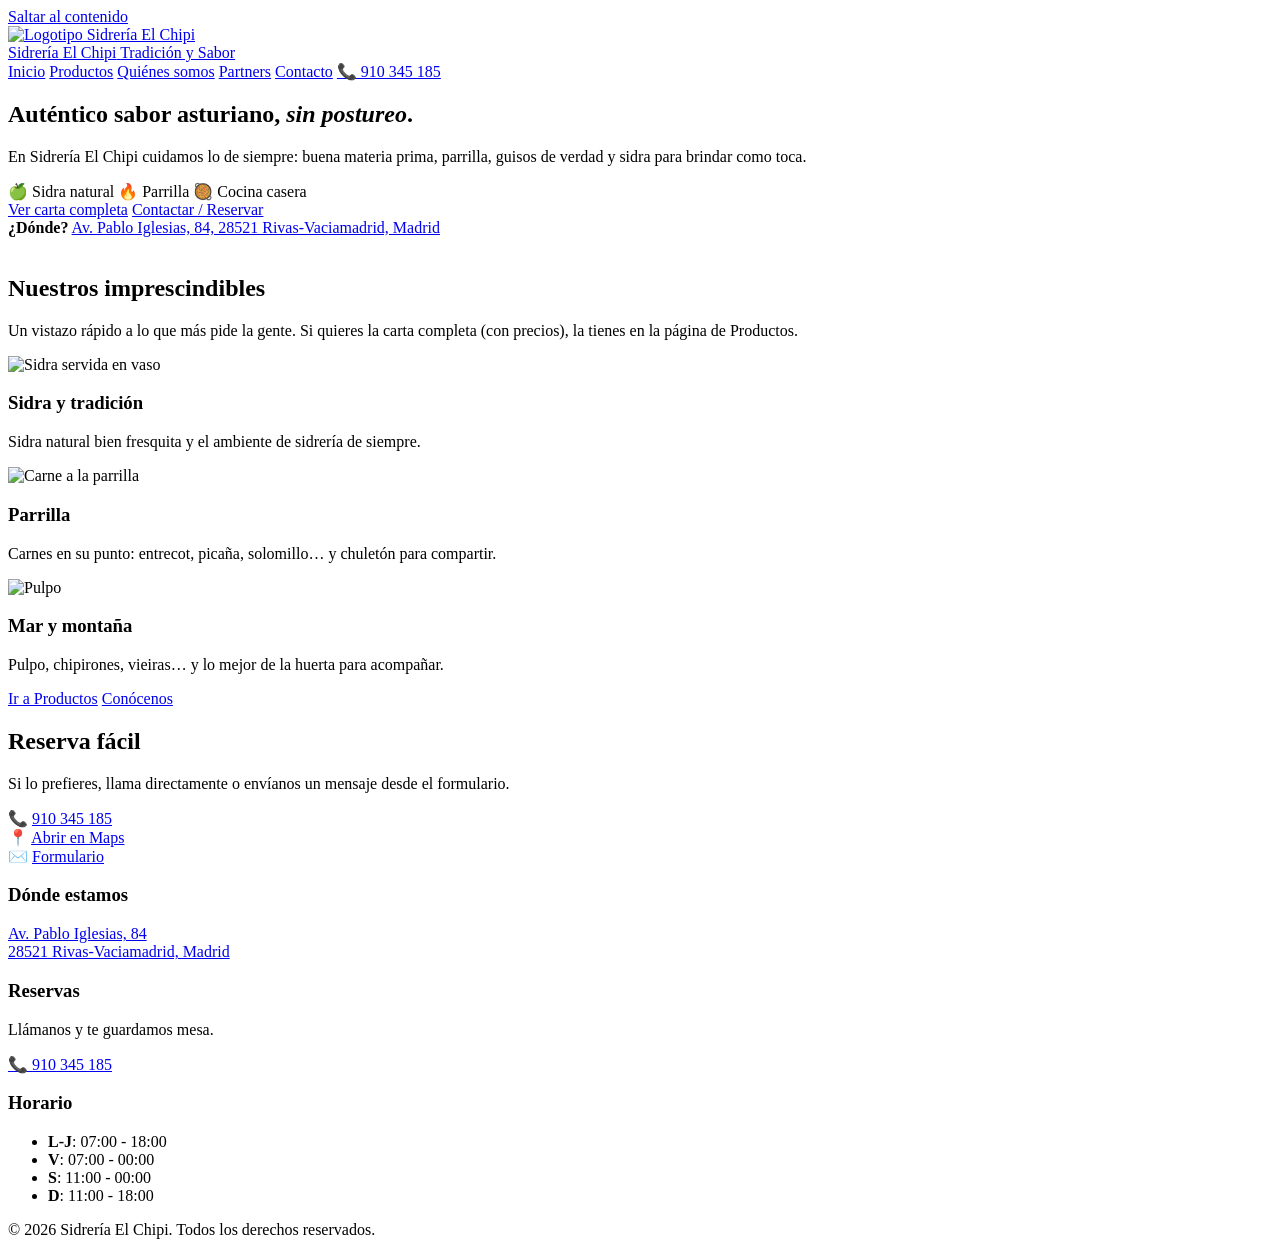
==== commit eb2ad885: "Add files via upload" ====
--- a/index.html
+++ b/index.html
@@ -1,439 +1,166 @@
-<!DOCTYPE html>
-<html lang="es">
-<head>
-    <meta charset="UTF-8">
-    <meta name="viewport" content="width=device-width, initial-scale=1.0">
-    
-    <title>Sidrería El Chipi | Restaurante Asturiano en Rivas-Vaciamadrid</title>
-    <meta name="description" content="¿Buscas el mejor cachopo de Rivas? En Sidrería El Chipi disfruta de cocina asturiana auténtica: fabada, carnes a la parrilla y sidra natural. ¡Reserva ya!">
-    <meta name="keywords" content="Sidrería El Chipi, Restaurante Asturiano Rivas Vaciamadrid, Comer Cachopo Rivas, Fabada Asturiana, Sidrería Asturiana El Chipi, Mejores restaurantes Rivas, Menú asturiano">
-    <meta name="robots" content="index, follow">
-    <meta name="author" content="Sidrería El Chipi">
-    
-    <meta name="google-site-verification" content="3kzPoMJpRmGqn93j5Ikf0CEKXHs6fg9GgZIjcHorJE4" />
-    
-    <link rel="canonical" href="http://www.sidreriaasturianaelchipi.es/">
-    
-    <link rel="icon" href="favicon.ico" sizes="any">
-    <link rel="icon" href="logo.jpeg" type="image/jpeg">
-    <link rel="apple-touch-icon" href="logo.jpeg">
-    
-    <meta name="geo.region" content="ES-MD">
-    <meta name="geo.placename" content="Rivas-Vaciamadrid">
-    <meta name="geo.position" content="40.3500;-3.5300">
-    <meta name="ICBM" content="40.3500, -3.5300">
-
-    <meta property="og:locale" content="es_ES">
-    <meta property="og:type" content="restaurant">
-    <meta property="og:title" content="Sidrería El Chipi - Auténtica Comida Asturiana en Rivas">
-    <meta property="og:description" content="Ven a probar nuestros famosos cachopos y carnes a la parrilla. Tradición y sabor en Rivas-Vaciamadrid.">
-    <meta property="og:url" content="http://www.sidreriaasturianaelchipi.es/">
-    <meta property="og:site_name" content="Sidrería El Chipi">
-    <meta property="og:image" content="http://www.sidreriaasturianaelchipi.es/logo.jpeg">
-
-    <link rel="preconnect" href="https://fonts.googleapis.com">
-    <link rel="preconnect" href="https://fonts.gstatic.com" crossorigin>
-    <link href="https://fonts.googleapis.com/css2?family=Merriweather:ital,wght@0,400;0,700;0,900;1,400&family=Open+Sans:wght@400;600;800&display=swap" rel="stylesheet">
-    <link rel="stylesheet" href="style.css">
-
-    <script type="application/ld+json">
-    {
-      "@context": "https://schema.org",
-      "@type": "Restaurant",
-      "name": "Sidrería El Chipi",
-      "image": "http://www.sidreriaasturianaelchipi.es/logo.jpeg",
-      "url": "http://www.sidreriaasturianaelchipi.es/",
-      "menu": "http://www.sidreriaasturianaelchipi.es/#carta",
-      "priceRange": "€€",
-      "servesCuisine": "Asturiana",
-      "telephone": "+34910345185",
-      "address": {
-        "@type": "PostalAddress",
-        "streetAddress": "Av. Pablo Iglesias, 84",
-        "addressLocality": "Rivas-Vaciamadrid",
-        "addressRegion": "Madrid",
-        "postalCode": "28521",
-        "addressCountry": "ES"
-      },
-      "geo": {
-        "@type": "GeoCoordinates",
-        "latitude": 40.3500, 
-        "longitude": -3.5300 
-      },
-      "openingHoursSpecification": [
-        {
-          "@type": "OpeningHoursSpecification",
-          "dayOfWeek": ["Monday", "Tuesday", "Wednesday", "Thursday"],
-          "opens": "07:00",
-          "closes": "18:00"
-        },
-        {
-          "@type": "OpeningHoursSpecification",
-          "dayOfWeek": "Friday",
-          "opens": "07:00",
-          "closes": "00:00"
-        },
-        {
-          "@type": "OpeningHoursSpecification",
-          "dayOfWeek": "Saturday",
-          "opens": "11:00",
-          "closes": "00:00"
-        },
-        {
-          "@type": "OpeningHoursSpecification",
-          "dayOfWeek": "Sunday",
-          "opens": "11:00",
-          "closes": "18:00"
-        }
-      ]
-    }
-    </script>
-</head>
-<body>
-
-    <header class="main-header">
-        <div class="container header-container">
-            <div class="brand-area">
-                <img src="logo.jpeg" alt="Logotipo Sidrería El Chipi" class="logo">
-                <div class="brand-text">
-                    <h1>Sidrería El Chipi</h1>
-                    <span class="tagline">Tradición y Sabor</span>
-                </div>
-            </div>
-
-            <nav class="daily-nav" role="navigation" aria-label="Navegación principal">
-                <ul>
-                    <li><a href="#carta">Nuestra Carta</a></li>
-                    <li><a href="#contacto">Contacto</a></li>
-                    <li><a href="tel:+34910345185" class="telefono-nav" aria-label="Llamar a Sidrería El Chipi">📞 910 345 185</a></li>
-                </ul>
-            </nav>
-        </div>
-    </header>
-
-    <main id="main-content" role="main">
-        
-        <section id="carta" class="carta-section">
-            <div class="container">
-                
-                <div class="carta-header">
-                    <h2>Carta</h2>
-                </div>
-
-                <div class="menu-grid">
-
-                    <article class="menu-category">
-                        <h3>Entrantes</h3>
-                        <ul class="dish-list">
-                            <li class="dish-item">
-                                <div class="dish-info"><span class="dish-name">Paté de cabracho</span></div>
-                                <span class="dish-price">17,00 €</span>
-                            </li>
-                            <li class="dish-item">
-                                <div class="dish-info"><span class="dish-name">Fabada asturiana</span></div>
-                                <span class="dish-price">16,50 €</span>
-                            </li>
-                            <li class="dish-item">
-                                <div class="dish-info"><span class="dish-name">Zamburiñas</span></div>
-                                <span class="dish-price">22,50 €</span>
-                            </li>
-                            <li class="dish-item">
-                                <div class="dish-info"><span class="dish-name">Gambón al ajillo</span></div>
-                                <span class="dish-price">18,00 €</span>
-                            </li>
-                            <li class="dish-item">
-                                <div class="dish-info"><span class="dish-name">Croquetas de jamón</span></div>
-                                <span class="dish-price">11,00 €</span>
-                            </li>
-                            <li class="dish-item">
-                                <div class="dish-info"><span class="dish-name">Patatas mixtas</span></div>
-                                <span class="dish-price">9,50 €</span>
-                            </li>
-                            <li class="dish-item">
-                                <div class="dish-info"><span class="dish-name">Chorizo a la sidra</span></div>
-                                <span class="dish-price">7,50 €</span>
-                            </li>
-                            <li class="dish-item">
-                                <div class="dish-info"><span class="dish-name">Huevos rotos con jamón</span></div>
-                                <span class="dish-price">13,00 €</span>
-                            </li>
-                            <li class="dish-item">
-                                <div class="dish-info"><span class="dish-name">Calamares</span></div>
-                                <span class="dish-price">18,00 €</span>
-                            </li>
-                            <li class="dish-item">
-                                <div class="dish-info"><span class="dish-name">Chipirones</span></div>
-                                <span class="dish-price">16,00 €</span>
-                            </li>
-                            <li class="dish-item">
-                                <div class="dish-info"><span class="dish-name">Pulpo a la gallega</span></div>
-                                <span class="dish-price">22,50 €</span>
-                            </li>
-                            <li class="dish-item">
-                                <div class="dish-info"><span class="dish-name">Tabla de embutidos</span></div>
-                                <span class="dish-price">22,00 €</span>
-                            </li>
-                            <li class="dish-item">
-                                <div class="dish-info"><span class="dish-name">Tabla de quesos</span></div>
-                                <span class="dish-price">20,00 €</span>
-                            </li>
-                            <li class="dish-item">
-                                <div class="dish-info"><span class="dish-name">Tortos mixtos</span></div>
-                                <span class="dish-price">17,00 €</span>
-                            </li>
-                        </ul>
-                    </article>
-
-                    <div class="carnes-group">
-                        <article class="menu-category">
-                            <h3>Carnes a la Parrilla</h3>
-                            <ul class="dish-list">
-                                <li class="dish-item">
-                                    <div class="dish-info"><span class="dish-name">Entrecot</span></div>
-                                    <span class="dish-price">22,50 €</span>
-                                </li>
-                                <li class="dish-item">
-                                    <div class="dish-info"><span class="dish-name">Chuletón</span></div>
-                                    <span class="dish-price">40,00 €/kg</span>
-                                </li>
-                                <li class="dish-item">
-                                    <div class="dish-info"><span class="dish-name">Solomillo de ternera</span></div>
-                                    <span class="dish-price">29,50 €</span>
-                                </li>
-                                <li class="dish-item">
-                                    <div class="dish-info"><span class="dish-name">Picaña</span></div>
-                                    <span class="dish-price">21,00 €</span>
-                                </li>
-                            </ul>
-                        </article>
-
-                        <article class="menu-category">
-                            <h3>Carnes Empanadas</h3>
-                            <ul class="dish-list">
-                                <li class="dish-item">
-                                    <div class="dish-info"><span class="dish-name">Cachopo de ternera</span></div>
-                                    <span class="dish-price">24,00 €</span>
-                                </li>
-                                <li class="dish-item">
-                                    <div class="dish-info"><span class="dish-name">Cachopo de cecina</span></div>
-                                    <span class="dish-price">25,00 €</span>
-                                </li>
-                                <li class="dish-item">
-                                    <div class="dish-info"><span class="dish-name">Cachopo de la casa</span></div>
-                                    <span class="dish-price">26,00 €</span>
-                                </li>
-                                <li class="dish-item">
-                                    <div class="dish-info"><span class="dish-name">Escalopines al Cabrales</span></div>
-                                    <span class="dish-price">16,00 €</span>
-                                </li>
-                            </ul>
-                        </article>
-                    </div>
-
-                    <article class="menu-category">
-                        <h3>Ensaladas</h3>
-                        <ul class="dish-list">
-                            <li class="dish-item">
-                                <div class="dish-info"><span class="dish-name">Mixta</span></div>
-                                <span class="dish-price">12,00 €</span>
-                            </li>
-                            <li class="dish-item">
-                                <div class="dish-info"><span class="dish-name">Ensalada verde</span></div>
-                                <span class="dish-price">8,00 €</span>
-                            </li>
-                            <li class="dish-item">
-                                <div class="dish-info"><span class="dish-name">Ensalada de la casa</span></div>
-                                <span class="dish-price">17,00 €</span>
-                            </li>
-                            <li class="dish-item">
-                                <div class="dish-info"><span class="dish-name">Ensalada de cogollos</span></div>
-                                <span class="dish-price">15,00 €</span>
-                            </li>
-                            <li class="dish-item">
-                                <div class="dish-info"><span class="dish-name">Parrillada de verduras</span></div>
-                                <span class="dish-price">17,50 €</span>
-                            </li>
-                        </ul>
-                    </article>
-
-                    <div class="tostas-group">
-                        <article class="menu-category">
-                            <h3>Tostas</h3>
-                            <ul class="dish-list">
-                                <li class="dish-item">
-                                    <div class="dish-info"><span class="dish-name">Solomillo y queso de cabra</span></div>
-                                    <span class="dish-price">14,00 €</span>
-                                </li>
-                                <li class="dish-item">
-                                    <div class="dish-info"><span class="dish-name">Jamón con tomate</span></div>
-                                    <span class="dish-price">11,50 €</span>
-                                </li>
-                                <li class="dish-item">
-                                    <div class="dish-info"><span class="dish-name">Tosta de la casa</span></div>
-                                    <span class="dish-price">17,00 €</span>
-                                </li>
-                                <li class="dish-item item-pan-separado">
-                                    <div class="dish-info"><span class="dish-name">Unidad de pan</span></div>
-                                    <span class="dish-price">1,00 €</span>
-                                </li>
-                            </ul>
-                        </article>
-                    </div>
-
-                    <article class="menu-category">
-                        <h3>Vinos</h3>
-                        <ul class="dish-list">
-                            <li class="dish-item">
-                                <div class="dish-info"><span class="dish-name">Baigorri (Riojas)</span></div>
-                                <span class="dish-price">18,00 €</span>
-                            </li>
-                            <li class="dish-item">
-                                <div class="dish-info"><span class="dish-name">Azpilicueta (Riojas)</span></div>
-                                <span class="dish-price">17,00 €</span>
-                            </li>
-                            <li class="dish-item">
-                                <div class="dish-info"><span class="dish-name">Ramon Bilbao (Riojas)</span></div>
-                                <span class="dish-price">16,00 €</span>
-                            </li>
-                            <li class="dish-item">
-                                <div class="dish-info"><span class="dish-name">Protos (Ribera del Duero)</span></div>
-                                <span class="dish-price">17,00 €</span>
-                            </li>
-                            <li class="dish-item">
-                                <div class="dish-info"><span class="dish-name">Lavegilla (Ribera del Duero)</span></div>
-                                <span class="dish-price">15,00 €</span>
-                            </li>
-                            <li class="dish-item">
-                                <div class="dish-info"><span class="dish-name">Portia (Ribera del Duero)</span></div>
-                                <span class="dish-price">17,00 €</span>
-                            </li>
-                            <li class="dish-item">
-                                <div class="dish-info"><span class="dish-name">Antonio Montero (Albariño)</span></div>
-                                <span class="dish-price">14,00 €</span>
-                            </li>
-                            <li class="dish-item">
-                                <div class="dish-info"><span class="dish-name">Montepedroso (Rueda)</span></div>
-                                <span class="dish-price">12,00 €</span>
-                            </li>
-                            <li class="dish-item">
-                                <div class="dish-info"><span class="dish-name">Esencia 27 (Semidulce)</span></div>
-                                <span class="dish-price">12,00 €</span>
-                            </li>
-                        </ul>
-                    </article>
-
-                    <article class="menu-category full-width">
-                        <h3>Postres Caseros</h3>
-                        <ul class="dish-list desserts-list">
-                            <li class="dish-item">
-                                <div class="dish-info"><span class="dish-name">Tarta de la abuela</span></div>
-                                <span class="dish-price">6,00 €</span>
-                            </li>
-                            <li class="dish-item">
-                                <div class="dish-info"><span class="dish-name">Arroz con leche</span></div>
-                                <span class="dish-price">5,50 €</span>
-                            </li>
-                            <li class="dish-item">
-                                <div class="dish-info"><span class="dish-name">Frixuelos</span></div>
-                                <span class="dish-price">6,00 €</span>
-                            </li>
-                            <li class="dish-item">
-                                <div class="dish-info"><span class="dish-name">Flan casero</span></div>
-                                <span class="dish-price">5,00 €</span>
-                            </li>
-                            <li class="dish-item">
-                                <div class="dish-info"><span class="dish-name">Natillas</span></div>
-                                <span class="dish-price">5,00 €</span>
-                            </li>
-                        </ul>
-                    </article>
-
-                </div>
-            </div>
-        </section>
-
-    </main>
-
-    <footer id="contacto">
-        <div class="container footer-content">
-            
-            <div class="footer-section">
-                <h4>Dónde estamos</h4>
-                <div class="section-body">
-                    <address>
-                        <a id="maplink" href="https://www.google.com/maps/search/?api=1&query=Sidrería+El+Chipi+Rivas-Vaciamadrid" target="_blank" rel="noopener noreferrer" class="footer-link" aria-label="Abrir en Google Maps">
-                            Av. Pablo Iglesias, 84<br>
-                            28521 Rivas-Vaciamadrid, Madrid
-                        </a>
-                    </address>
-                </div>
-            </div>
-
-            <div class="footer-section">
-                <h4>Reservas</h4>
-                <div class="section-body">
-                    <div class="contact-row">
-                        <span class="icon">📞</span>
-                        <a href="tel:+34910345185" class="footer-link">910 345 185</a>
-                    </div>
-                </div>
-            </div>
-
-            <div class="footer-section">
-                <h4>Horario</h4>
-                <div class="section-body horario-lista">
-                    <p><strong>Lunes a Jueves:</strong> de 07:00 a 18:00</p>
-                    <p><strong>Viernes:</strong> de 07:00 a 00:00</p>
-                    <p><strong>Sábados:</strong> de 11:00 a 00:00</p>
-                    <p><strong>Domingos:</strong> de 11:00 a 18:00</p>
-                </div>
-            </div>
-
-        </div>
-        <div class="copyright">
-            <p>© 2025 Sidrería El Chipi. Todos los derechos reservados.</p>
-        </div>
-    </footer>
-
-    <script>
-    if ('scrollRestoration' in history) {
-        history.scrollRestoration = 'manual';
-    }
-
-    window.addEventListener('load', function() {
-        if (!location.hash) {
-            window.scrollTo({ top: 0, left: 0, behavior: 'auto' });
-        }
-    });
-
-    (function(){
-        var mapLink = document.getElementById('maplink');
-        if(!mapLink) return;
-        
-        // AQUÍ ESTÁ EL TRUCO: Buscamos el NOMBRE del restaurante, no solo la calle.
-        var query = 'Sidrería El Chipi, Av. Pablo Iglesias 84, 28521 Rivas-Vaciamadrid';
-        var url = mapLink.href;
-
-        mapLink.addEventListener('click', function(e){
-            var ua = navigator.userAgent || '';
-            var isAndroid = /Android/i.test(ua);
-            var isIOS = /iPhone|iPad|iPod/i.test(ua);
-            
-            if(!isAndroid && !isIOS){ return; }
-            e.preventDefault();
-
-            if(isIOS){
-                window.location = 'comgooglemaps://?q=' + encodeURIComponent(query);
-                setTimeout(function(){ window.location = 'maps://?q=' + encodeURIComponent(query); }, 500);
-                setTimeout(function(){ window.open(url, '_blank', 'noopener'); }, 1000);
-            } else if(isAndroid){
-                var intentUrl = 'intent://maps.google.com/maps?q=' + encodeURIComponent(query) + '#Intent;scheme=https;package=com.google.android.apps.maps;end';
-                window.location = intentUrl;
-                setTimeout(function(){ window.open(url, '_blank', 'noopener'); }, 1000);
-            }
-        }, false);
-    })();
-    </script>
-
-</body>
+<!DOCTYPE html>
+
+<html lang="es">
+
+<head>
+  <meta charset="utf-8" />
+  <meta content="width=device-width, initial-scale=1.0" name="viewport" />
+  <title>Sidrería El Chipi | Restaurante Asturiano en Rivas-Vaciamadrid</title>
+  <meta
+    content="Sidrería asturiana en Rivas-Vaciamadrid. Cachopos, parrilla, fabada y sidra natural. Reserva por teléfono o escríbenos desde la web."
+    name="description" />
+  <link href="./imgs/logo.jpeg" rel="icon" type="image/jpeg" />
+  <link href="https://fonts.googleapis.com" rel="preconnect" />
+  <link crossorigin="" href="https://fonts.gstatic.com" rel="preconnect" />
+  <link
+    href="https://fonts.googleapis.com/css2?family=Merriweather:ital,wght@0,400;0,700;0,900;1,400&amp;family=Open+Sans:wght@400;600;800&amp;display=swap"
+    rel="stylesheet" />
+  <link href="./css/styles.css" rel="stylesheet" />
+</head>
+
+<body>
+  <a class="enlace-saltar" href="#main">Saltar al contenido</a>
+  <header class="encabezado-sitio">
+    <div class="contenedor encabezado-interior">
+      <a aria-label="Sidrería El Chipi - Inicio" class="marca" href="index.html">
+        <img alt="Logotipo Sidrería El Chipi" class="logo-marca" src="./imgs/logo.jpeg" />
+        <div class="marca-texto">
+          <span class="marca-titulo">Sidrería El Chipi</span>
+          <span class="marca-lema">Tradición y Sabor</span>
+        </div>
+      </a>
+      <nav aria-label="Navegación principal" class="navegacion">
+        <a class="enlace-navegacion activo" href="index.html">Inicio</a>
+        <a class="enlace-navegacion" href="productos.html">Productos</a>
+        <a class="enlace-navegacion" href="info.html">Quiénes somos</a>
+        <a class="enlace-navegacion" href="partners.html">Partners</a>
+        <a class="enlace-navegacion" href="contacto.html">Contacto</a>
+        <a aria-label="Llamar a Sidrería El Chipi" class="telefono-navegacion" href="tel:+34910345185">📞 910 345
+          185</a>
+      </nav>
+    </div>
+  </header>
+  <main id="main">
+    <section class="portada">
+      <div class="contenedor portada-interior">
+        <div class="portada-tarjeta">
+          <h1 class="portada-titulo">Auténtico sabor asturiano, <em>sin postureo</em>.</h1>
+          <p class="portada-texto">
+            En Sidrería El Chipi cuidamos lo de siempre: buena materia prima, parrilla, guisos de verdad y sidra para
+            brindar como toca.
+          </p>
+          <div class="portada-insignias">
+            <span class="insignia">🍏 Sidra natural</span>
+            <span class="insignia">🔥 Parrilla</span>
+            <span class="insignia">🥘 Cocina casera</span>
+          </div>
+          <div class="fila-botones margen-superior-18">
+            <a class="boton boton-primario" href="productos.html">Ver carta completa</a>
+            <a class="boton boton-secundario" href="contacto.html">Contactar / Reservar</a>
+          </div>
+          <div class="destacado margen-superior-18">
+            <strong>¿Dónde?</strong> <a
+              href="https://www.google.com/maps/search/?api=1&amp;query=Sidrer%C3%ADa%20El%20Chipi%2C%20Av.%20Pablo%20Iglesias%2084%2C%2028521%20Rivas-Vaciamadrid"
+              target="_blank">Av. Pablo Iglesias, 84, 28521 Rivas-Vaciamadrid, Madrid</a>
+          </div>
+        </div>
+        <div aria-hidden="true" class="portada-foto">
+          <img alt="" src="./imgs/hero.jpg" />
+        </div>
+      </div>
+    </section>
+    <section class="seccion">
+      <div class="contenedor">
+        <h2 class="titulo-seccion">Nuestros imprescindibles</h2>
+        <p class="subtitulo-seccion">
+          Un vistazo rápido a lo que más pide la gente. Si quieres la carta completa (con precios), la tienes en la
+          página de Productos.
+        </p>
+        <div class="separador"></div>
+        <div class="cuadricula-3">
+          <article class="tarjeta">
+            <img alt="Sidra servida en vaso" src="./imgs/sidra.jpg" />
+            <div class="tarjeta-cuerpo">
+              <h3 class="tarjeta-titulo">Sidra y tradición</h3>
+              <p class="tarjeta-texto">Sidra natural bien fresquita y el ambiente de sidrería de siempre.</p>
+            </div>
+          </article>
+          <article class="tarjeta">
+            <img alt="Carne a la parrilla" src="./imgs/parrilla.jpg" />
+            <div class="tarjeta-cuerpo">
+              <h3 class="tarjeta-titulo">Parrilla</h3>
+              <p class="tarjeta-texto">Carnes en su punto: entrecot, picaña, solomillo… y chuletón para compartir.</p>
+            </div>
+          </article>
+          <article class="tarjeta">
+            <img alt="Pulpo" src="./imgs/pulpo.jpg" />
+            <div class="tarjeta-cuerpo">
+              <h3 class="tarjeta-titulo">Mar y montaña</h3>
+              <p class="tarjeta-texto">Pulpo, chipirones, vieiras… y lo mejor de la huerta para acompañar.</p>
+            </div>
+          </article>
+        </div>
+        <div class="fila-botones margen-superior-22">
+          <a class="boton boton-primario" href="productos.html">Ir a Productos</a>
+          <a class="boton boton-secundario" href="info.html">Conócenos</a>
+        </div>
+      </div>
+    </section>
+    <section class="seccion sin-espacio-superior">
+      <div class="contenedor">
+        <h2 class="titulo-seccion">Reserva fácil</h2>
+        <p class="subtitulo-seccion">
+          Si lo prefieres, llama directamente o envíanos un mensaje desde el formulario.
+        </p>
+        <div class="separador"></div>
+        <div class="cuadricula-3">
+          <div class="dato">
+            <strong>📞</strong>
+            <span><a href="tel:+34910345185">910 345 185</a></span>
+          </div>
+          <div class="dato">
+            <strong>📍</strong>
+            <span><a
+                href="https://www.google.com/maps/search/?api=1&amp;query=Sidrer%C3%ADa%20El%20Chipi%2C%20Av.%20Pablo%20Iglesias%2084%2C%2028521%20Rivas-Vaciamadrid"
+                target="_blank">Abrir en Maps</a></span>
+          </div>
+          <div class="dato">
+            <strong>✉️</strong>
+            <span><a href="contacto.html">Formulario</a></span>
+          </div>
+        </div>
+      </div>
+    </section>
+  </main>
+  <footer class="pie-sitio">
+    <div class="contenedor cuadricula-pie">
+      <section class="bloque-pie">
+        <h3 class="titulo-pie">Dónde estamos</h3>
+        <a class="enlace-pie"
+          href="https://www.google.com/maps/search/?api=1&amp;query=Sidrer%C3%ADa%20El%20Chipi%2C%20Av.%20Pablo%20Iglesias%2084%2C%2028521%20Rivas-Vaciamadrid"
+          target="_blank">
+          Av. Pablo Iglesias, 84<br />28521 Rivas-Vaciamadrid, Madrid
+        </a>
+      </section>
+      <section class="bloque-pie">
+        <h3 class="titulo-pie">Reservas</h3>
+        <p class="texto-pie">Llámanos y te guardamos mesa.</p>
+        <a class="enlace-pie" href="tel:+34910345185">📞 910 345 185</a>
+      </section>
+      <section class="bloque-pie">
+        <h3 class="titulo-pie">Horario</h3>
+        <ul class="lista-pie">
+          <li><strong>L-J</strong>: 07:00 - 18:00</li>
+          <li><strong>V</strong>: 07:00 - 00:00</li>
+          <li><strong>S</strong>: 11:00 - 00:00</li>
+          <li><strong>D</strong>: 11:00 - 18:00</li>
+        </ul>
+      </section>
+    </div>
+    <div class="contenedor pie-inferior">
+      <p>© 2026 Sidrería El Chipi. Todos los derechos reservados.</p>
+    </div>
+  </footer>
+</body>
+
 </html>
